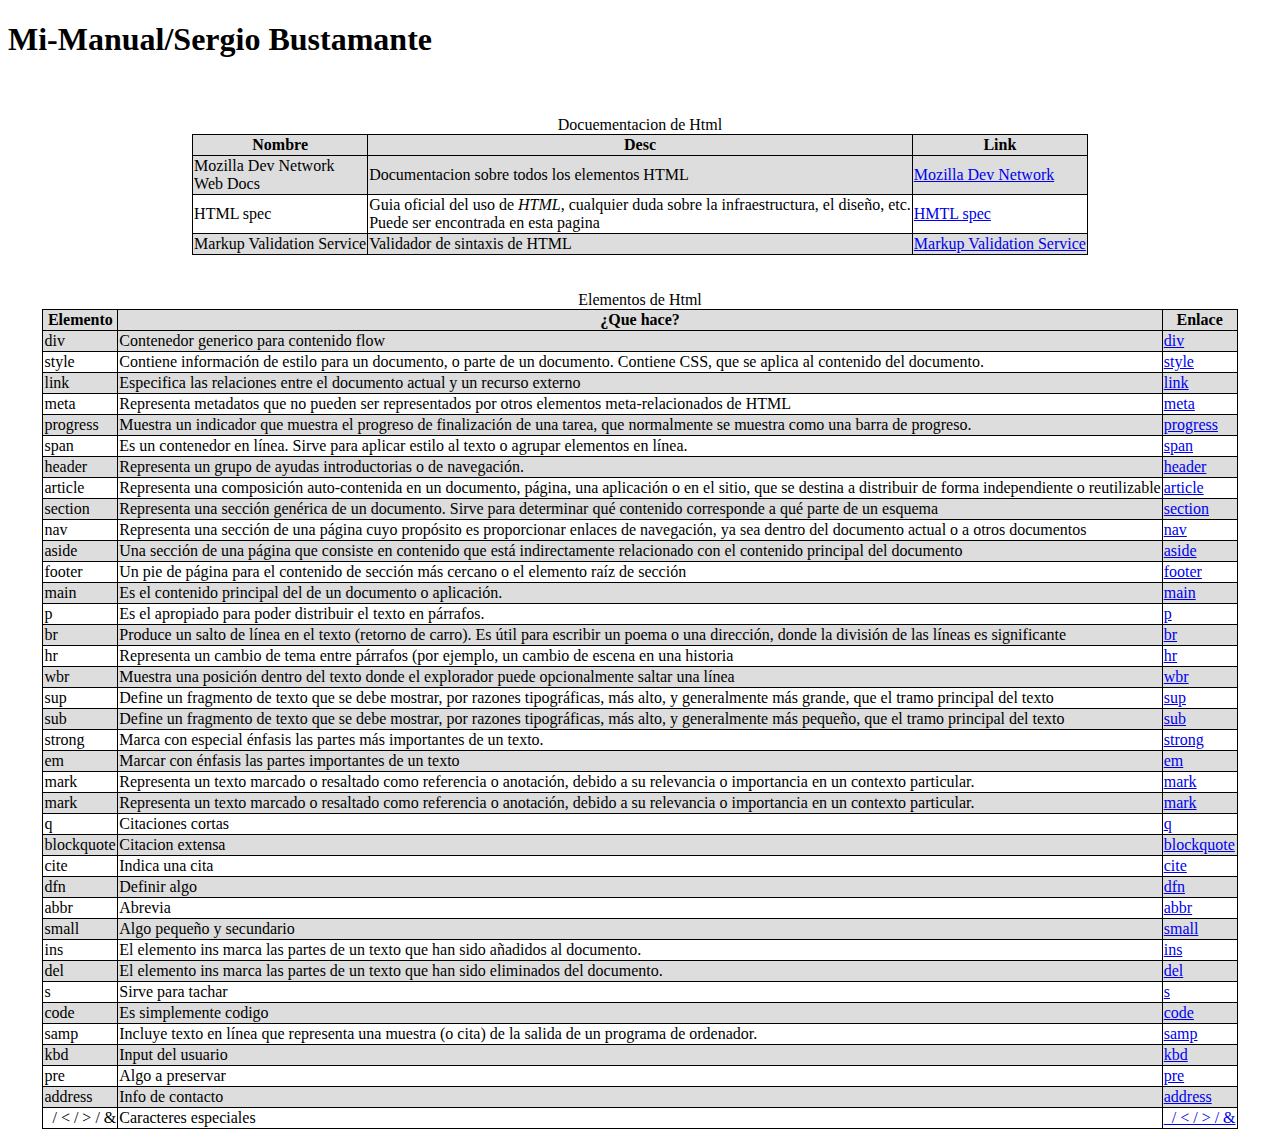
==== index.html @ 65a765ca "Tabla" ====
<!DOCTYPE html>
<html lang="en">
<head>
    <meta charset="UTF-8">
    <meta http-equiv="X-UA-Compatible" content="IE=edge">
    <meta name="viewport" content="width=device-width, initial-scale=1.0">
    <link rel="stylesheet" type="text/css" media="screen" href="style.css">
    <title>Mi manual</title>
</head>
<body>
    <h1>
        Mi-Manual/Sergio Bustamante
    </h1>
    <br></br>
    <table>
      <caption>Docuementacion de Html</caption>
      <thead>
          <tr>
              <th>
                  Nombre
              </th>
              <th>
                  Desc
              </th>
              <th>
                  Link
              </th>
          </tr>
      </thead>
      <tbody>
          <tr>
              <td>
                  Mozilla Dev Network<br>
                  Web Docs
              </td>
              <td>
                  Documentacion sobre todos los elementos HTML
              </td>
              <td>
                  <a href="https://developer.mozilla.org/en-US/docs/Web/HTML" target="_blank" rel="noopener noreferrer">Mozilla Dev Network</a>
              </td>
          </tr>
          <tr>
              <td>
                  HTML spec
              </td>
              <td>
                  Guia oficial del uso  de <em>HTML</em>, cualquier duda sobre la infraestructura, el diseño, etc.<br>Puede ser encontrada en esta pagina
              </td>
              <td>
                  <a href="https://html.spec.whatwg.org" target="_blank" rel="noopener noreferrer">HMTL spec</a>
              </td>
          </tr>
          <tr>
              <td>
                  Markup Validation Service
              </td>
              <td>
                  Validador de sintaxis de HTML
              </td>
              <td>
                  <a href="https://validator.w3.org" target="_blank" rel="noopener noreferrer">Markup Validation Service</a>
              </td>
          </tr>
      </tbody>
  </table>
  <br></br>
    <table> 
        <caption>Elementos de Html</caption>
        <thead>
            <tr>
            <th>Elemento</th>
            <th>¿Que hace?</th>
            <th>Enlace</th>
            </tr>
        </thead>
        <tbody>
            <tr>
                <td>div</td>
                <td>Contenedor generico para contenido flow </td>
                <td><a href = "https://developer.mozilla.org/en-US/docs/Web/HTML/Element/div" rel="noopener noreferrer" target="_blank">div</a></td>
            </tr>
            <tr>
                <td>style</td>
                <td>Contiene información de estilo para un documento, o parte de un documento. Contiene CSS, que se aplica al contenido del documento.</td>
                <td><a href = "https://developer.mozilla.org/en-US/docs/Web/HTML/Element/style"  rel="noopener noreferrer" target = "_blank">style</a></td>
            </tr>
            <tr>
                <td>link</td>
                <td>Especifica las relaciones entre el documento actual y un recurso externo</td>
                <td><a href = "https://developer.mozilla.org/en-US/docs/Web/HTML/Element/link"  rel="noopener noreferrer" target = "_blank">link</a></td>
            </tr>
            <tr>
                <td>meta</td>
                <td>Representa metadatos que no pueden ser representados por otros elementos meta-relacionados de HTML</td>
                <td><a href = "https://developer.mozilla.org/en-US/docs/Web/HTML/Element/meta"  rel="noopener noreferrer" target = "_blank">meta</a></td>
            </tr>
            <tr>
                <td>progress</td>
                <td>Muestra un indicador que muestra el progreso de finalización de una tarea, que normalmente se muestra como una barra de progreso.</td>
                <td><a href = "https://developer.mozilla.org/en-US/docs/Web/HTML/Element/progress"  rel="noopener noreferrer" target = "_blank">progress</a></td>
            </tr>
            <tr>
                <td>span</td>
                <td>Es un contenedor en línea. Sirve para aplicar estilo al texto o agrupar elementos en línea.</td>
                <td><a href = "https://developer.mozilla.org/es/docs/Web/HTML/Element/span"  rel="noopener noreferrer" target = "_blank">span</a></td>
            </tr>
            <tr>
                <td>header</td>
                <td>Representa un grupo de ayudas introductorias o de navegación.</td>
                <td><a href = "https://developer.mozilla.org/es/docs/Web/HTML/Element/header"  rel="noopener noreferrer" target = "_blank">header</a></td>
            </tr>
            <tr>
                <td>article</td>
                <td>Representa una composición auto-contenida en un documento, página, una aplicación o en el sitio, que se destina a distribuir de forma independiente o reutilizable</td>
                <td><a href = "https://developer.mozilla.org/es/docs/Web/HTML/Element/article"  rel="noopener noreferrer" target = "_blank">article</a></td>
            </tr>
            <tr>
                <td>section</td>
                <td>Representa una sección genérica de un documento. Sirve para determinar qué contenido corresponde a qué parte de un esquema</td>
                <td><a href = "https://developer.mozilla.org/es/docs/Web/HTML/Element/section"  rel="noopener noreferrer" target = "_blank">section</a></td>
            </tr>
            <tr>
                <td>nav</td>
                <td>Representa una sección de una página cuyo propósito es proporcionar enlaces de navegación, ya sea dentro del documento actual o a otros documentos</td>
                <td><a href = "https://developer.mozilla.org/es/docs/Web/HTML/Element/nav"  rel="noopener noreferrer" target = "_blank">nav</a></td>
            </tr>
            <tr>  
                <td>aside</td>
                <td>Una sección de una página que consiste en contenido que está indirectamente relacionado con el contenido principal del documento</td>
                <td><a href = "https://developer.mozilla.org/es/docs/Web/HTML/Element/aside"  rel="noopener noreferrer" target = "_blank">aside</a></td>
            </tr>
            <tr>
                <td>footer</td>
                <td>Un pie de página para el contenido de sección más cercano o el elemento raíz de sección</td>
                <td><a href = "https://developer.mozilla.org/es/docs/Web/HTML/Element/footer"  rel="noopener noreferrer" target = "_blank">footer</a></td>
            </tr>
            <tr>
                <td>main</td>
                <td>Es el contenido principal del <body> de un documento o aplicación.</td>
                <td><a href = "https://developer.mozilla.org/es/docs/Web/HTML/Element/main"  rel="noopener noreferrer" target = "_blank">main</a></td>
            </tr>
            <tr>
                <td>p</td>
                <td>Es el apropiado para poder distribuir el texto en párrafos.</td>
                <td><a href = "https://developer.mozilla.org/es/docs/Web/HTML/Element/p"  rel="noopener noreferrer" target = "_blank">p</a></td>
            </tr>
            <tr>
                <td>br</td>
                <td>Produce un salto de línea en el texto (retorno de carro). Es útil para escribir un poema o una dirección, donde la división de las líneas es significante</td>
                <td><a href = "https://developer.mozilla.org/es/docs/Web/HTML/Element/br"  rel="noopener noreferrer" target = "_blank">br</a></td>
            </tr>
            <tr>
                <td>hr</td>
                <td>Representa un cambio de tema entre párrafos (por ejemplo, un cambio de escena en una historia</td>
                <td><a href = "https://developer.mozilla.org/es/docs/Web/HTML/Element/hr"  rel="noopener noreferrer" target = "_blank">hr</a></td> 
            </tr>
            <tr>
                <td>wbr</td>
                <td>Muestra una posición dentro del texto donde el explorador puede opcionalmente saltar una línea</td>
                <td><a href = "https://developer.mozilla.org/es/docs/Web/HTML/Element/wbr"  rel="noopener noreferrer" target = "_blank">wbr</a></td> 
            </tr>
            <tr>
                <td>sup</td>
                <td>Define un fragmento de texto que se debe mostrar, por razones tipográficas, más alto, y generalmente más grande, que el tramo principal del texto</td>
                <td><a href = "https://developer.mozilla.org/es/docs/Web/HTML/Element/sup"  rel="noopener noreferrer" target = "_blank">sup</a></td>
            </tr>
            <tr>
                <td>sub</td>
                <td>Define un fragmento de texto que se debe mostrar, por razones tipográficas, más alto, y generalmente más pequeño, que el tramo principal del texto</td>
                <td><a href = "https://developer.mozilla.org/es/docs/Web/HTML/Element/sub"  rel="noopener noreferrer" target = "_blank">sub</a></td>
            </tr>
            <tr>
                <td>strong</td>
                <td>Marca con especial énfasis las partes más importantes de un texto.</td>
                <td><a href = "https://developer.mozilla.org/es/docs/Web/HTML/Element/strong"  rel="noopener noreferrer" target = "_blank">strong</a></td>
            </tr>
            <tr>
                <td>em</td>
                <td>Marcar con énfasis las partes importantes de un texto</td>
                <td><a href = "https://developer.mozilla.org/es/docs/Web/HTML/Element/em"  rel="noopener noreferrer" target = "_blank">em</a></td>
            </tr>
            <tr>
                <td>mark</td>
                <td>Representa un texto marcado o resaltado como referencia o anotación, debido a su relevancia o importancia en un contexto particular.</td>
                <td><a href = "https://developer.mozilla.org/es/docs/Web/HTML/Element/mark"  rel="noopener noreferrer" target = "_blank">mark</a></td>
            </tr>
            <tr>
                <td>mark</td>
                <td>Representa un texto marcado o resaltado como referencia o anotación, debido a su relevancia o importancia en un contexto particular.</td>
                <td><a href = "https://developer.mozilla.org/es/docs/Web/HTML/Element/mark"  rel="noopener noreferrer" target = "_blank">mark</a></td>
            </tr>
            <tr>
                <td>q</td>
                <td>Citaciones cortas</td>
                <td><a href="https://developer.mozilla.org/en-US/docs/Web/HTML/Element/q" rel="noopener noreferrer" target = "_blank">q</a></td>
              </tr>
          
              <tr>
                <td>blockquote</td>
                <td>Citacion extensa</td>
                <td><a href="https://developer.mozilla.org/en-US/docs/Web/HTML/Element/blockquote"rel="noopener noreferrer" target = "_blank">blockquote</a></td>
              </tr>
          
              <tr>
                <td>cite</td>
                <td>Indica una cita</td>
                <td><a href="https://developer.mozilla.org/en-US/docs/Web/HTML/Element/cite" rel="noopener noreferrer" target = "_blank">cite</a></td>
              </tr>
              <tr>
                <td>dfn</td>
                <td>Definir algo</td>
                <td><a href="https://developer.mozilla.org/en-US/docs/Web/HTML/Element/dfn" rel="noopener noreferrer" target = "_blank">dfn</a></td>
              </tr>
          
              <tr>
                <td>abbr</td>
                <td>Abrevia</td>
                <td><a href="https://developer.mozilla.org/en-US/docs/Web/HTML/Element/abbr" rel="noopener noreferrer" target = "_blank">abbr</a></td>
              </tr>
          
              <tr>
                <td>small</td>
                <td>Algo pequeño y secundario</td>
                <td><a href="https://developer.mozilla.org/en-US/docs/Web/HTML/Element/small" rel="noopener noreferrer" target = "_blank">small</a></td>
              </tr>
              <tr>
                <td>ins</td>
                <td>El elemento ins marca las partes de un texto que han sido añadidos al documento.  </td>
                <td><a href="https://developer.mozilla.org/en-US/docs/Web/HTML/Element/ins" rel="noopener noreferrer" target = "_blank">ins</a></td>
              </tr>
        
              <tr>
                <td>del </td>
                <td>El elemento ins marca las partes de un texto que han sido eliminados del documento.  </td>
                <td><a href="https://developer.mozilla.org/en-US/docs/Web/HTML/Element/del" rel="noopener noreferrer" target = "_blank">del</a></td>
              </tr>
              <tr>
                <td>s</td>
                <td>Sirve para tachar</td>
                <td><a href="https://developer.mozilla.org/en-US/docs/Web/HTML/Element/s" rel="noopener noreferrer" target = "_blank">s</a></td>
              </tr>
        
              <tr>
                <td>code</td>
                <td>Es simplemente codigo</td>
                <td><a href="https://developer.mozilla.org/en-US/docs/Web/HTML/Element/code" rel="noopener noreferrer" target = "_blank">code</a></td>
              </tr>
        
              <tr>
                <td>samp</td>
                <td>Incluye texto en línea que representa una muestra (o cita) de la salida de un programa de ordenador.</td>
                <td><a href="https://developer.mozilla.org/en-US/docs/Web/HTML/Element/samp" rel="noopener noreferrer" target = "_blank">samp</a></td>
              </tr>
        
              <tr>
                <td>kbd</td>
                <td>Input del usuario</td>
                <td><a href="https://developer.mozilla.org/en-US/docs/Web/HTML/Element/kbd" rel="noopener noreferrer" target = "_blank">kbd</a></td>
              </tr>
        
              <tr>
                <td>pre</td>
                <td>Algo a preservar</td>
                <td><a href="https://developer.mozilla.org/en-US/docs/Web/HTML/Element/pre" rel="noopener noreferrer" target = "_blank">pre</a></td>
              </tr>
        
              <tr>
                <td>address</td>
                <td>Info de contacto</td>
                <td><a href="https://developer.mozilla.org/en-US/docs/Web/HTML/Element/address" rel="noopener noreferrer" target = "_blank">address</a></td>
              </tr>
        
              <tr>
                <td>&nbsp; / &lt; / &gt; / &amp;</td>
                <td>Caracteres especiales</td>
                <td><a href="https://www.html.am/reference/html-special-characters.cfm" rel="noopener noreferrer" target = "_blank">&nbsp; / &lt; / &gt; / &amp;</a></td>
              </tr>
        </tbody>
    </table>
</body>
</html>
---- style.css ----
table {
    width: auto;
    border-collapse: collapse;
    margin-left: auto;
    margin-right: auto;
}
tbody{
    text-align: left;
}
th{
    text-align: center;

}
table, th, td{
    border: 1px solid #000
}
tr:nth-child(even){
    background-color: #fff;
}
tr:nth-child(odd){
    background-color: #ddd
}
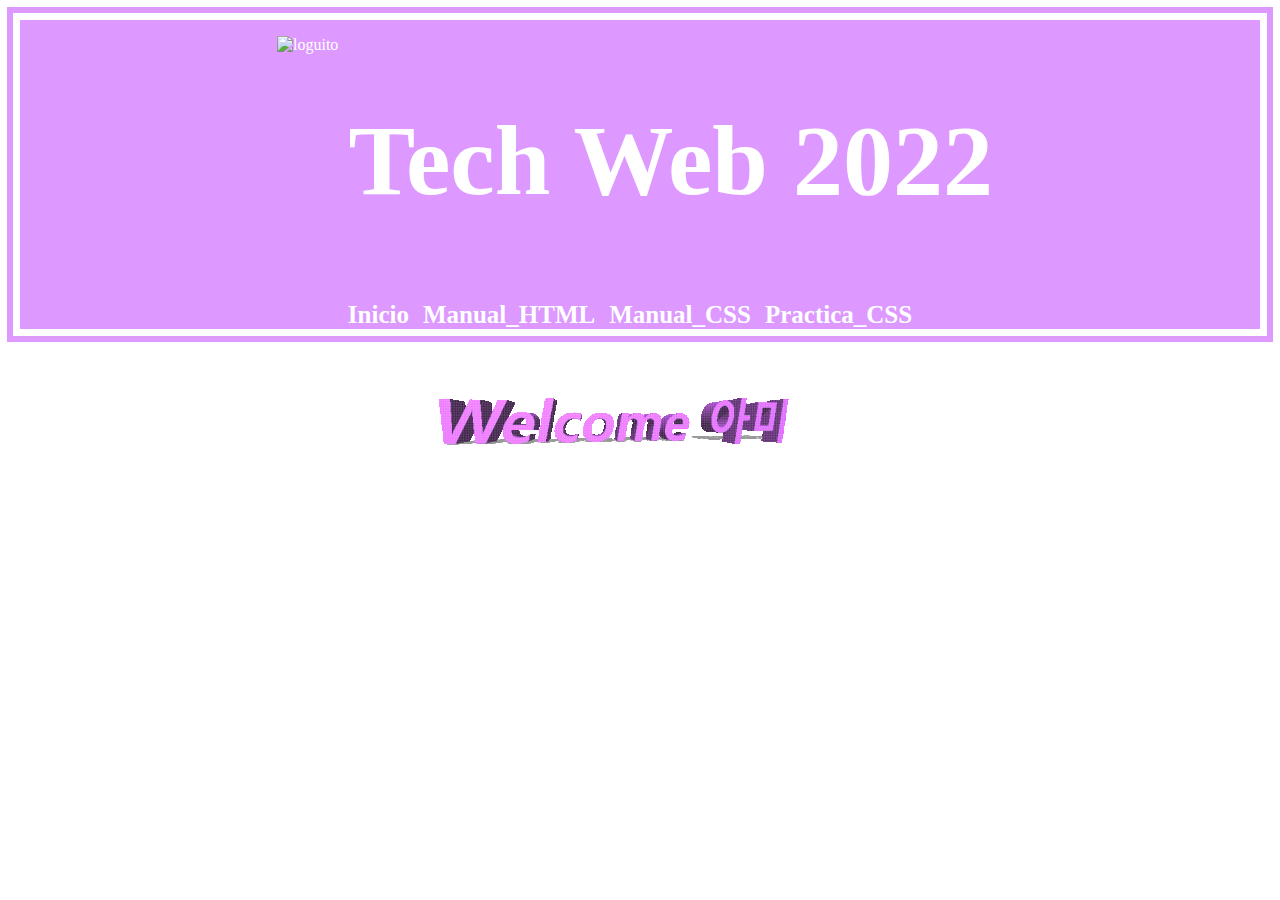
==== commit 66464ec0: "Mas cosas" ====
--- a/index.html
+++ b/index.html
@@ -4,279 +4,22 @@
     <meta charset="UTF-8">
     <meta http-equiv="X-UA-Compatible" content="IE=edge">
     <meta name="viewport" content="width=device-width, initial-scale=1.0">
-    <link rel="stylesheet" type="text/css" media="screen" href="style.css">
-    <title>Mi manual</title>
+    <link rel="stylesheet" href="style.css">
+    <title>Inicio</title>
 </head>
-<body>
-    <h1>
-        Mi-Manual/Sergio Bustamante
-    </h1>
-    <br></br>
-    <table>
-      <caption>Docuementacion de Html</caption>
-      <thead>
-          <tr>
-              <th>
-                  Nombre
-              </th>
-              <th>
-                  Desc
-              </th>
-              <th>
-                  Link
-              </th>
-          </tr>
-      </thead>
-      <tbody>
-          <tr>
-              <td>
-                  Mozilla Dev Network<br>
-                  Web Docs
-              </td>
-              <td>
-                  Documentacion sobre todos los elementos HTML
-              </td>
-              <td>
-                  <a href="https://developer.mozilla.org/en-US/docs/Web/HTML" target="_blank" rel="noopener noreferrer">Mozilla Dev Network</a>
-              </td>
-          </tr>
-          <tr>
-              <td>
-                  HTML spec
-              </td>
-              <td>
-                  Guia oficial del uso  de <em>HTML</em>, cualquier duda sobre la infraestructura, el diseño, etc.<br>Puede ser encontrada en esta pagina
-              </td>
-              <td>
-                  <a href="https://html.spec.whatwg.org" target="_blank" rel="noopener noreferrer">HMTL spec</a>
-              </td>
-          </tr>
-          <tr>
-              <td>
-                  Markup Validation Service
-              </td>
-              <td>
-                  Validador de sintaxis de HTML
-              </td>
-              <td>
-                  <a href="https://validator.w3.org" target="_blank" rel="noopener noreferrer">Markup Validation Service</a>
-              </td>
-          </tr>
-      </tbody>
-  </table>
-  <br></br>
-    <table> 
-        <caption>Elementos de Html</caption>
-        <thead>
-            <tr>
-            <th>Elemento</th>
-            <th>¿Que hace?</th>
-            <th>Enlace</th>
-            </tr>
-        </thead>
-        <tbody>
-            <tr>
-                <td>div</td>
-                <td>Contenedor generico para contenido flow </td>
-                <td><a href = "https://developer.mozilla.org/en-US/docs/Web/HTML/Element/div" rel="noopener noreferrer" target="_blank">div</a></td>
-            </tr>
-            <tr>
-                <td>style</td>
-                <td>Contiene información de estilo para un documento, o parte de un documento. Contiene CSS, que se aplica al contenido del documento.</td>
-                <td><a href = "https://developer.mozilla.org/en-US/docs/Web/HTML/Element/style"  rel="noopener noreferrer" target = "_blank">style</a></td>
-            </tr>
-            <tr>
-                <td>link</td>
-                <td>Especifica las relaciones entre el documento actual y un recurso externo</td>
-                <td><a href = "https://developer.mozilla.org/en-US/docs/Web/HTML/Element/link"  rel="noopener noreferrer" target = "_blank">link</a></td>
-            </tr>
-            <tr>
-                <td>meta</td>
-                <td>Representa metadatos que no pueden ser representados por otros elementos meta-relacionados de HTML</td>
-                <td><a href = "https://developer.mozilla.org/en-US/docs/Web/HTML/Element/meta"  rel="noopener noreferrer" target = "_blank">meta</a></td>
-            </tr>
-            <tr>
-                <td>progress</td>
-                <td>Muestra un indicador que muestra el progreso de finalización de una tarea, que normalmente se muestra como una barra de progreso.</td>
-                <td><a href = "https://developer.mozilla.org/en-US/docs/Web/HTML/Element/progress"  rel="noopener noreferrer" target = "_blank">progress</a></td>
-            </tr>
-            <tr>
-                <td>span</td>
-                <td>Es un contenedor en línea. Sirve para aplicar estilo al texto o agrupar elementos en línea.</td>
-                <td><a href = "https://developer.mozilla.org/es/docs/Web/HTML/Element/span"  rel="noopener noreferrer" target = "_blank">span</a></td>
-            </tr>
-            <tr>
-                <td>header</td>
-                <td>Representa un grupo de ayudas introductorias o de navegación.</td>
-                <td><a href = "https://developer.mozilla.org/es/docs/Web/HTML/Element/header"  rel="noopener noreferrer" target = "_blank">header</a></td>
-            </tr>
-            <tr>
-                <td>article</td>
-                <td>Representa una composición auto-contenida en un documento, página, una aplicación o en el sitio, que se destina a distribuir de forma independiente o reutilizable</td>
-                <td><a href = "https://developer.mozilla.org/es/docs/Web/HTML/Element/article"  rel="noopener noreferrer" target = "_blank">article</a></td>
-            </tr>
-            <tr>
-                <td>section</td>
-                <td>Representa una sección genérica de un documento. Sirve para determinar qué contenido corresponde a qué parte de un esquema</td>
-                <td><a href = "https://developer.mozilla.org/es/docs/Web/HTML/Element/section"  rel="noopener noreferrer" target = "_blank">section</a></td>
-            </tr>
-            <tr>
-                <td>nav</td>
-                <td>Representa una sección de una página cuyo propósito es proporcionar enlaces de navegación, ya sea dentro del documento actual o a otros documentos</td>
-                <td><a href = "https://developer.mozilla.org/es/docs/Web/HTML/Element/nav"  rel="noopener noreferrer" target = "_blank">nav</a></td>
-            </tr>
-            <tr>  
-                <td>aside</td>
-                <td>Una sección de una página que consiste en contenido que está indirectamente relacionado con el contenido principal del documento</td>
-                <td><a href = "https://developer.mozilla.org/es/docs/Web/HTML/Element/aside"  rel="noopener noreferrer" target = "_blank">aside</a></td>
-            </tr>
-            <tr>
-                <td>footer</td>
-                <td>Un pie de página para el contenido de sección más cercano o el elemento raíz de sección</td>
-                <td><a href = "https://developer.mozilla.org/es/docs/Web/HTML/Element/footer"  rel="noopener noreferrer" target = "_blank">footer</a></td>
-            </tr>
-            <tr>
-                <td>main</td>
-                <td>Es el contenido principal del <body> de un documento o aplicación.</td>
-                <td><a href = "https://developer.mozilla.org/es/docs/Web/HTML/Element/main"  rel="noopener noreferrer" target = "_blank">main</a></td>
-            </tr>
-            <tr>
-                <td>p</td>
-                <td>Es el apropiado para poder distribuir el texto en párrafos.</td>
-                <td><a href = "https://developer.mozilla.org/es/docs/Web/HTML/Element/p"  rel="noopener noreferrer" target = "_blank">p</a></td>
-            </tr>
-            <tr>
-                <td>br</td>
-                <td>Produce un salto de línea en el texto (retorno de carro). Es útil para escribir un poema o una dirección, donde la división de las líneas es significante</td>
-                <td><a href = "https://developer.mozilla.org/es/docs/Web/HTML/Element/br"  rel="noopener noreferrer" target = "_blank">br</a></td>
-            </tr>
-            <tr>
-                <td>hr</td>
-                <td>Representa un cambio de tema entre párrafos (por ejemplo, un cambio de escena en una historia</td>
-                <td><a href = "https://developer.mozilla.org/es/docs/Web/HTML/Element/hr"  rel="noopener noreferrer" target = "_blank">hr</a></td> 
-            </tr>
-            <tr>
-                <td>wbr</td>
-                <td>Muestra una posición dentro del texto donde el explorador puede opcionalmente saltar una línea</td>
-                <td><a href = "https://developer.mozilla.org/es/docs/Web/HTML/Element/wbr"  rel="noopener noreferrer" target = "_blank">wbr</a></td> 
-            </tr>
-            <tr>
-                <td>sup</td>
-                <td>Define un fragmento de texto que se debe mostrar, por razones tipográficas, más alto, y generalmente más grande, que el tramo principal del texto</td>
-                <td><a href = "https://developer.mozilla.org/es/docs/Web/HTML/Element/sup"  rel="noopener noreferrer" target = "_blank">sup</a></td>
-            </tr>
-            <tr>
-                <td>sub</td>
-                <td>Define un fragmento de texto que se debe mostrar, por razones tipográficas, más alto, y generalmente más pequeño, que el tramo principal del texto</td>
-                <td><a href = "https://developer.mozilla.org/es/docs/Web/HTML/Element/sub"  rel="noopener noreferrer" target = "_blank">sub</a></td>
-            </tr>
-            <tr>
-                <td>strong</td>
-                <td>Marca con especial énfasis las partes más importantes de un texto.</td>
-                <td><a href = "https://developer.mozilla.org/es/docs/Web/HTML/Element/strong"  rel="noopener noreferrer" target = "_blank">strong</a></td>
-            </tr>
-            <tr>
-                <td>em</td>
-                <td>Marcar con énfasis las partes importantes de un texto</td>
-                <td><a href = "https://developer.mozilla.org/es/docs/Web/HTML/Element/em"  rel="noopener noreferrer" target = "_blank">em</a></td>
-            </tr>
-            <tr>
-                <td>mark</td>
-                <td>Representa un texto marcado o resaltado como referencia o anotación, debido a su relevancia o importancia en un contexto particular.</td>
-                <td><a href = "https://developer.mozilla.org/es/docs/Web/HTML/Element/mark"  rel="noopener noreferrer" target = "_blank">mark</a></td>
-            </tr>
-            <tr>
-                <td>mark</td>
-                <td>Representa un texto marcado o resaltado como referencia o anotación, debido a su relevancia o importancia en un contexto particular.</td>
-                <td><a href = "https://developer.mozilla.org/es/docs/Web/HTML/Element/mark"  rel="noopener noreferrer" target = "_blank">mark</a></td>
-            </tr>
-            <tr>
-                <td>q</td>
-                <td>Citaciones cortas</td>
-                <td><a href="https://developer.mozilla.org/en-US/docs/Web/HTML/Element/q" rel="noopener noreferrer" target = "_blank">q</a></td>
-              </tr>
-          
-              <tr>
-                <td>blockquote</td>
-                <td>Citacion extensa</td>
-                <td><a href="https://developer.mozilla.org/en-US/docs/Web/HTML/Element/blockquote"rel="noopener noreferrer" target = "_blank">blockquote</a></td>
-              </tr>
-          
-              <tr>
-                <td>cite</td>
-                <td>Indica una cita</td>
-                <td><a href="https://developer.mozilla.org/en-US/docs/Web/HTML/Element/cite" rel="noopener noreferrer" target = "_blank">cite</a></td>
-              </tr>
-              <tr>
-                <td>dfn</td>
-                <td>Definir algo</td>
-                <td><a href="https://developer.mozilla.org/en-US/docs/Web/HTML/Element/dfn" rel="noopener noreferrer" target = "_blank">dfn</a></td>
-              </tr>
-          
-              <tr>
-                <td>abbr</td>
-                <td>Abrevia</td>
-                <td><a href="https://developer.mozilla.org/en-US/docs/Web/HTML/Element/abbr" rel="noopener noreferrer" target = "_blank">abbr</a></td>
-              </tr>
-          
-              <tr>
-                <td>small</td>
-                <td>Algo pequeño y secundario</td>
-                <td><a href="https://developer.mozilla.org/en-US/docs/Web/HTML/Element/small" rel="noopener noreferrer" target = "_blank">small</a></td>
-              </tr>
-              <tr>
-                <td>ins</td>
-                <td>El elemento ins marca las partes de un texto que han sido añadidos al documento.  </td>
-                <td><a href="https://developer.mozilla.org/en-US/docs/Web/HTML/Element/ins" rel="noopener noreferrer" target = "_blank">ins</a></td>
-              </tr>
-        
-              <tr>
-                <td>del </td>
-                <td>El elemento ins marca las partes de un texto que han sido eliminados del documento.  </td>
-                <td><a href="https://developer.mozilla.org/en-US/docs/Web/HTML/Element/del" rel="noopener noreferrer" target = "_blank">del</a></td>
-              </tr>
-              <tr>
-                <td>s</td>
-                <td>Sirve para tachar</td>
-                <td><a href="https://developer.mozilla.org/en-US/docs/Web/HTML/Element/s" rel="noopener noreferrer" target = "_blank">s</a></td>
-              </tr>
-        
-              <tr>
-                <td>code</td>
-                <td>Es simplemente codigo</td>
-                <td><a href="https://developer.mozilla.org/en-US/docs/Web/HTML/Element/code" rel="noopener noreferrer" target = "_blank">code</a></td>
-              </tr>
-        
-              <tr>
-                <td>samp</td>
-                <td>Incluye texto en línea que representa una muestra (o cita) de la salida de un programa de ordenador.</td>
-                <td><a href="https://developer.mozilla.org/en-US/docs/Web/HTML/Element/samp" rel="noopener noreferrer" target = "_blank">samp</a></td>
-              </tr>
-        
-              <tr>
-                <td>kbd</td>
-                <td>Input del usuario</td>
-                <td><a href="https://developer.mozilla.org/en-US/docs/Web/HTML/Element/kbd" rel="noopener noreferrer" target = "_blank">kbd</a></td>
-              </tr>
-        
-              <tr>
-                <td>pre</td>
-                <td>Algo a preservar</td>
-                <td><a href="https://developer.mozilla.org/en-US/docs/Web/HTML/Element/pre" rel="noopener noreferrer" target = "_blank">pre</a></td>
-              </tr>
-        
-              <tr>
-                <td>address</td>
-                <td>Info de contacto</td>
-                <td><a href="https://developer.mozilla.org/en-US/docs/Web/HTML/Element/address" rel="noopener noreferrer" target = "_blank">address</a></td>
-              </tr>
-        
-              <tr>
-                <td>&nbsp; / &lt; / &gt; / &amp;</td>
-                <td>Caracteres especiales</td>
-                <td><a href="https://www.html.am/reference/html-special-characters.cfm" rel="noopener noreferrer" target = "_blank">&nbsp; / &lt; / &gt; / &amp;</a></td>
-              </tr>
-        </tbody>
-    </table>
+<body class="inicio">
+    <header>
+        <div class="logo">
+            <img src="assets/iniciosl.gif" alt="loguito" class="loguito">
+            <h2 class="Titulo"> Tech Web 2022</h2>
+        </div>
+        <nav>
+            <a href="#" class="nav-link">Inicio</a>
+            <a href="manualHTML.html" class="nav-link">Manual_HTML</a>    
+            <a href="manualCSS.html" class="nav-link">Manual_CSS</a>
+            <a href="practicaCSS.html" class="nav-link">Practica_CSS</a>
+        </nav>
+    </header>
+     <img src="assets/welcome.gif" alt="loguito" class="centrado" >
 </body>
 </html>--- a/style.css
+++ b/style.css
@@ -1,22 +1,149 @@
+html {
+    box-sizing: border-box;
+}
+*, *::before, *::after {
+    box-sizing: inherit;
+}
+@font-face {
+    font-family: vcr;
+    src: url(assets/vcr.ttf);
+}
+header{
+    display: flex;
+    flex-direction: column;
+    min-height: 200px;
+    background-color: rgb(221, 153, 255);
+    justify-content: space-between;
+    align-items: center;
+    color:white;
+    border: 20px double white; 
+    font-family: vcr;
+    font-weight: normal;
+    text-align: center; 
+    padding-right: 10px;
+}
+.logo{
+    display: flex;
+    align-items: center;
+}
+.loguito{
+    height: 250px;
+    margin-right: 10px;
+}
+.chiquito{
+    width: 50%;
+    align-self:flex-start;
+}
 table {
-    width: auto;
+    width: 1500px;
     border-collapse: collapse;
     margin-left: auto;
     margin-right: auto;
+    flex-direction: column
+}
+table a{
+    color: black;
 }
 tbody{
     text-align: left;
+    font-family: vcr;
+    font-weight: 10;
+    
 }
 th{
     text-align: center;
+    background-color:rgb(255, 230, 255);
 
 }
-table, th, td{
-    border: 1px solid #000
-}
+
 tr:nth-child(even){
-    background-color: #fff;
+    background-color: white;
 }
 tr:nth-child(odd){
-    background-color: #ddd
+    background-color:#F1FAD4;
+    
+}
+body { 
+    background-image: url(assets/giphy.webp); 
+    background-position: center 25%; 
+    background-size: cover; 
+    margin: 0%;
+} 
+
+.inicio{
+    background-image: url(assets/vaporwave.gif);
+    cursor: url(assets/among-us-pixel-cursjjor-pack-removebg-preview.png), auto;
+    background-position: center 500%; 
+    background-size:100%
+}
+.banner{
+    margin: 0 auto;
+    color:white;
+    font-size: 50pt;
+    border: 6px double white; 
+    font-family: vcr;
+    font-weight: normal;
+    text-align: center;   
+}
+a{
+    text-decoration: none;
+
+}
+a:visited {
+    color: none;
+  }
+nav a{
+    font-weight: 700;
+    padding-right: 10px;
+    color: white;
+    font-size: 25px;
+}
+a:hover{
+    color:rgb(51, 102, 255);
+    cursor: url(assets/among-us-pixel-cursor-pack-removebg-preview.png), auto;
+}
+.Titulo{
+    font-size: 100px;
+}
+@media (max-width:100px){
+    header{
+        flex-direction: column;
+    }
+    nav{
+        padding: 10px 0px;
+    }
+}
+.CSS{
+    background-image: url(assets/fondo.gif);
+    background-position: center 120%; 
+    background-size: cover; 
+}
+article {
+	width: 90%;
+	max-width: 800px;
+	margin-left: auto;
+	margin-right: auto;
+	margin-top: 10vh;
+	margin-bottom: 10vh;
+	padding: 2em;
+	background-color: #c0c0c0;
+	border-left: 2px solid #eee;
+	border-top: 2px solid #eee;
+	border-right: 2px solid #444;
+	border-bottom: 2px solid #444;
+	font-size: 1rem;
+    font-family: vcr;
+    font-weight: normal;   
+}
+
+p:nth-child(odd):hover{
+    color: white;
+    background-color: blue;
+}
+p::first-letter{
+    color: #e580ff;
+}
+.centrado{
+     margin:10px auto;
+    display:block;
 }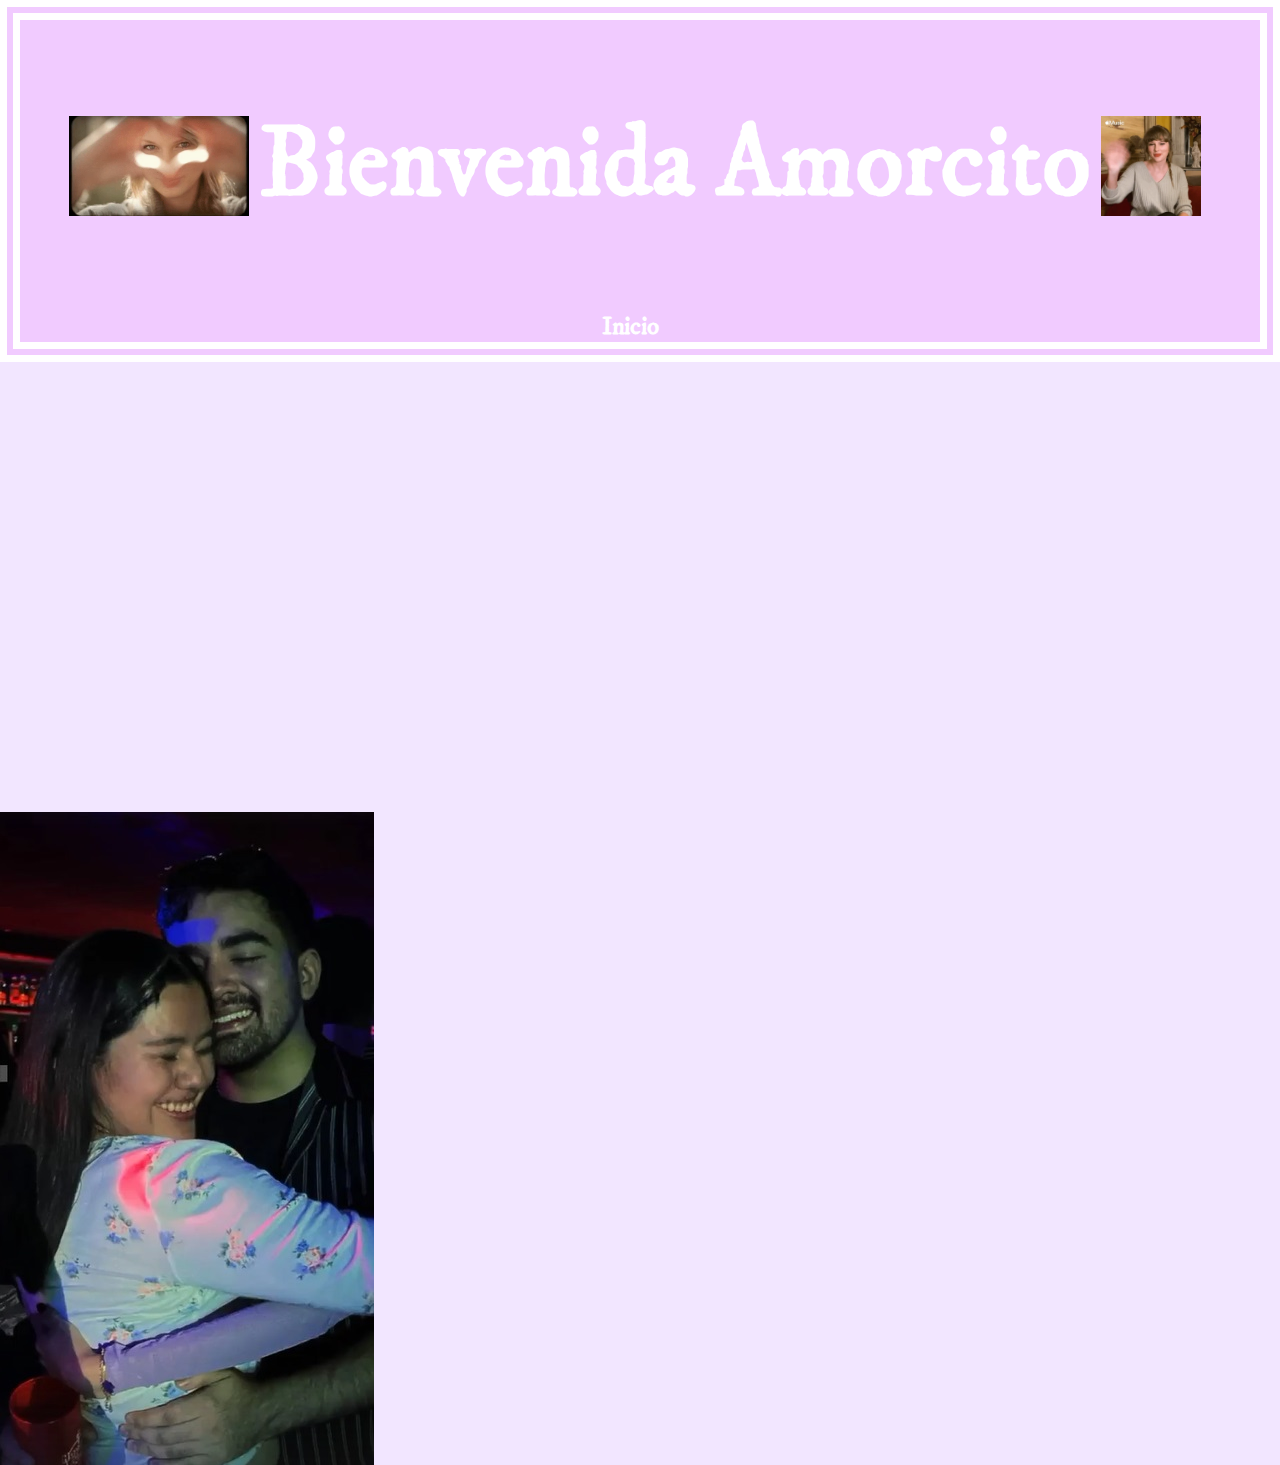
==== commit d5172310: "Añadido cosas para Regina" ====
--- a/index.html
+++ b/index.html
@@ -1,25 +1,62 @@
 <!DOCTYPE html>
-<html lang="en">
+<html lang="es">
+
 <head>
-    <meta charset="UTF-8">
-    <meta http-equiv="X-UA-Compatible" content="IE=edge">
-    <meta name="viewport" content="width=device-width, initial-scale=1.0">
-    <link rel="stylesheet" href="style.css">
-    <title>Inicio</title>
+  <meta charset="UTF-8" />
+  <meta name="viewport" content="width=device-width, initial-scale=1.0" />
+  <link href="https://fonts.google.com/specimen/IM+Fell+DW+Pica:wght@400;700&display=swap" rel="stylesheet">
+  <title>Feliz mesiversario</title>
+  <link rel="stylesheet" href="styles.css">
+  <header>
+    <div class="logo">
+        <img src="assets/giphy.webp" alt="loguito" class="loguito">
+        <h2 class="Titulo"> Bienvenida Amorcito</h2>
+        <img src="assets/giphy2.webp" alt="loguito" class="loguito">
+    </div>
+    <nav>
+        <a href="#" class="nav-link">Inicio</a>
+    </nav>
+</header>
 </head>
-<body class="inicio">
-    <header>
-        <div class="logo">
-            <img src="assets/iniciosl.gif" alt="loguito" class="loguito">
-            <h2 class="Titulo"> Tech Web 2022</h2>
-        </div>
-        <nav>
-            <a href="#" class="nav-link">Inicio</a>
-            <a href="manualHTML.html" class="nav-link">Manual_HTML</a>    
-            <a href="manualCSS.html" class="nav-link">Manual_CSS</a>
-            <a href="practicaCSS.html" class="nav-link">Practica_CSS</a>
-        </nav>
-    </header>
-     <img src="assets/welcome.gif" alt="loguito" class="centrado" >
+
+<body class="body">
+
+  <div id="imageContainer">
+    <!-- Imágenes con diferentes animaciones -->
+    <img src="assets/1.jpg" alt="Imagen 1" class="animated-image fadeIn">
+    <img src="assets/2.jpg" alt="Imagen 2" class="animated-image slideInLeft">
+    <img src="assets/image3.jpg" alt="Imagen 3" class="animated-image bounceIn">
+    <!-- Agrega más imágenes con diferentes clases de animación si lo deseas -->
+  </div>
+
+  <audio autoplay loop>
+    <source src="assets/videoplayback.m4a" type="audio/mp3">
+    Tu navegador no soporta la reproducción de audio.
+  </audio>
+
+  <script>
+    document.addEventListener('DOMContentLoaded', function () {
+      const images = document.querySelectorAll('.animated-image');
+      let delay = 0;
+
+      images.forEach(function (image) {
+        setTimeout(function () {
+          image.style.display = 'block'; // Mostrar la imagen
+        }, delay);
+        delay += 1500; // Incrementar el retardo para la siguiente imagen
+      });
+
+      // Preguntar al final de las imágenes
+      setTimeout(function () {
+        const confirm = window.confirm('Regina Victoria Parra, ¿quieres ser mi novia?');
+        if (confirm) {
+          alert('💞 ¡Felicidades! 💞');
+        } else {
+          alert('😔 ¡Qué pena! 😔');
+        }
+      }, delay);
+    });
+  </script>
 </body>
-</html>+
+</html>
--- a/styles.css
+++ b/styles.css
@@ -0,0 +1,202 @@
+/* Estilos para el fondo y las imágenes */
+body {
+    margin: 0;
+    padding: 0;
+    font-family: Arial, sans-serif;
+    background-color: #f2e6ff; /* Color de fondo en tono púrpura pastel */
+    color: #333; /* Color de texto */
+  }
+  
+  #imageContainer {
+    text-align: center;
+    margin-top: 50vh; /* Mover el contenedor hacia abajo */
+  }
+  
+  .animated-image {
+    display: none; /* Ocultar todas las imágenes por defecto */
+    max-width: 100%;
+    animation-duration: 1.5s;
+  }
+  
+  /* Ejemplos de animaciones, puedes cambiar o agregar más */
+  @keyframes fadeIn {
+    from {
+      opacity: 0;
+    }
+    to {
+      opacity: 1;
+    }
+  }
+  
+  @keyframes slideInLeft {
+    from {
+      transform: translateX(-100%);
+    }
+    to {
+      transform: translateX(0);
+    }
+  }
+  
+  @keyframes bounceIn {
+    from {
+      transform: scale(0);
+    }
+    to {
+      transform: scale(1);
+    }
+  }
+  html {
+    box-sizing: border-box;
+}
+*, *::before, *::after {
+    box-sizing: inherit;
+}
+@font-face {
+    font-family: vcr;
+    src: url(assets/folklore.ttf);
+}
+header{
+    display: flex;
+    flex-direction: column;
+    min-height: 200px;
+    background-color: rgb(241,203,255);
+    justify-content: space-between;
+    align-items: center;
+    color:white;
+    border: 20px double white; 
+    font-family: vcr;
+    font-weight: normal;
+    text-align: center; 
+    padding-right: 10px;
+}
+.logo{
+    display: flex;
+    align-items: center;
+}
+.loguito{
+    height: 100px;
+    margin-right: 10px;
+    margin-left: 10px;
+}
+.chiquito{
+    width: 50%;
+    align-self:flex-start;
+}
+table {
+    width: 1500px;
+    border-collapse: collapse;
+    margin-left: auto;
+    margin-right: auto;
+    flex-direction: column
+}
+table a{
+    color: black;
+}
+tbody{
+    text-align: left;
+    font-family: vcr;
+    font-weight: 10;
+    
+}
+th{
+    text-align: center;
+    background-color:rgb(255, 230, 255);
+
+}
+
+tr:nth-child(even){
+    background-color: white;
+}
+tr:nth-child(odd){
+    background-color:#F1FAD4;
+    
+}
+body { 
+
+    background-position: center 25%; 
+    background-size: cover; 
+    margin: 0%;
+} 
+
+.inicio{
+    background-image: url(assets/vaporwave.gif);
+    background-position: center 500%; 
+    background-size:100%
+}
+.banner{
+    margin: 0 auto;
+    color:white;
+    font-size: 50pt;
+    border: 6px double white; 
+    font-family: vcr;
+    font-weight: normal;
+    text-align: center;   
+}
+a{
+    text-decoration: none;
+
+}
+a:visited {
+    color: none;
+  }
+nav a{
+    font-weight: 700;
+    padding-right: 10px;
+    color: white;
+    font-size: 25px;
+}
+
+.Titulo{
+    font-size: 100px;
+}
+@media (max-width:100px){
+    header{
+        flex-direction: column;
+    }
+    nav{
+        padding: 10px 0px;
+    }
+}
+.CSS{
+    background-image: url(assets/fondo.gif);
+    background-position: center 120%; 
+    background-size: cover; 
+}
+article {
+	width: 90%;
+	max-width: 800px;
+	margin-left: auto;
+	margin-right: auto;
+	margin-top: 10vh;
+	margin-bottom: 10vh;
+	padding: 2em;
+	background-color: #c0c0c0;
+	border-left: 2px solid #eee;
+	border-top: 2px solid #eee;
+	border-right: 2px solid #444;
+	border-bottom: 2px solid #444;
+	font-size: 1rem;
+    font-family: vcr;
+    font-weight: normal;   
+}
+
+p:nth-child(odd):hover{
+    color: white;
+    background-color: blue;
+    text-decoration: underline;
+}
+p:nth-child(even):hover{
+    color: white;
+    background-color: purple;
+    text-decoration: wavy;
+}
+p::first-letter{
+    color: #e580ff;
+}
+.centrado{
+     margin:10px auto;
+    display:block;
+}
+.flex{
+    width: 700px;
+}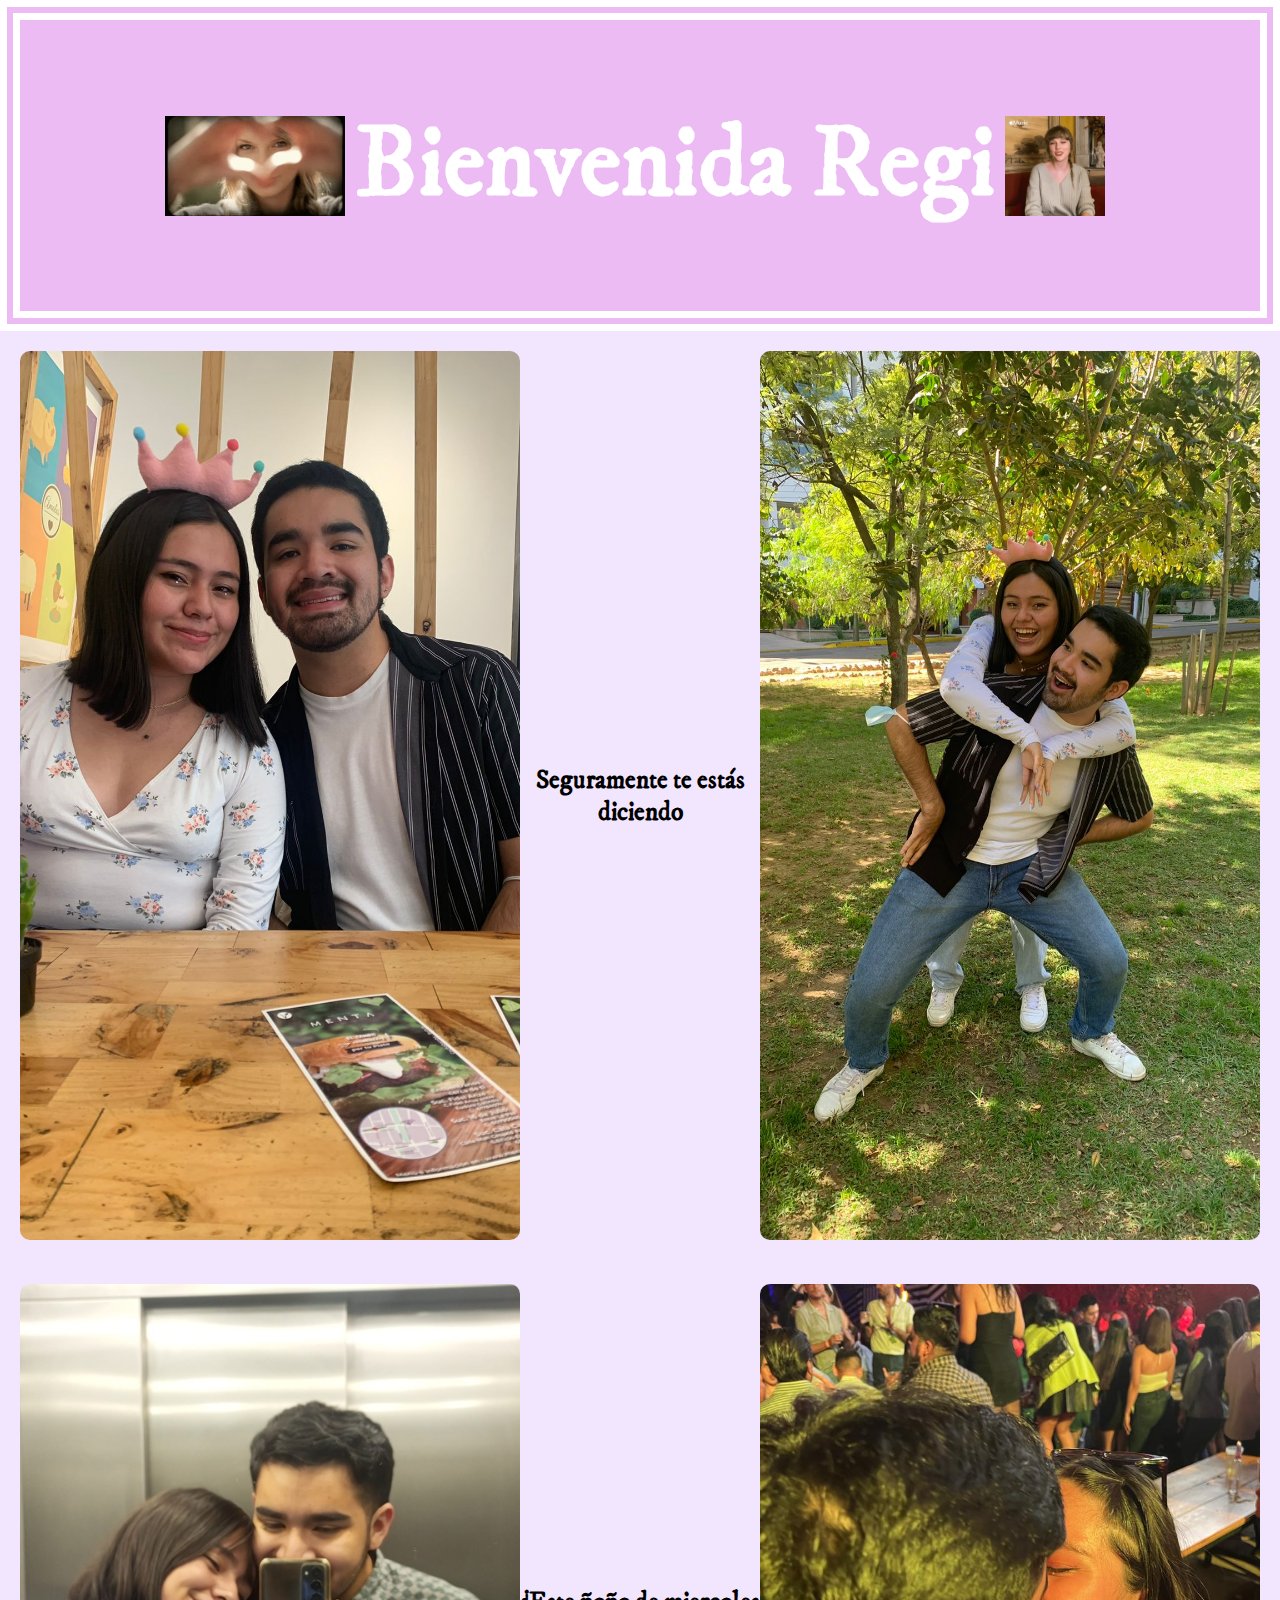
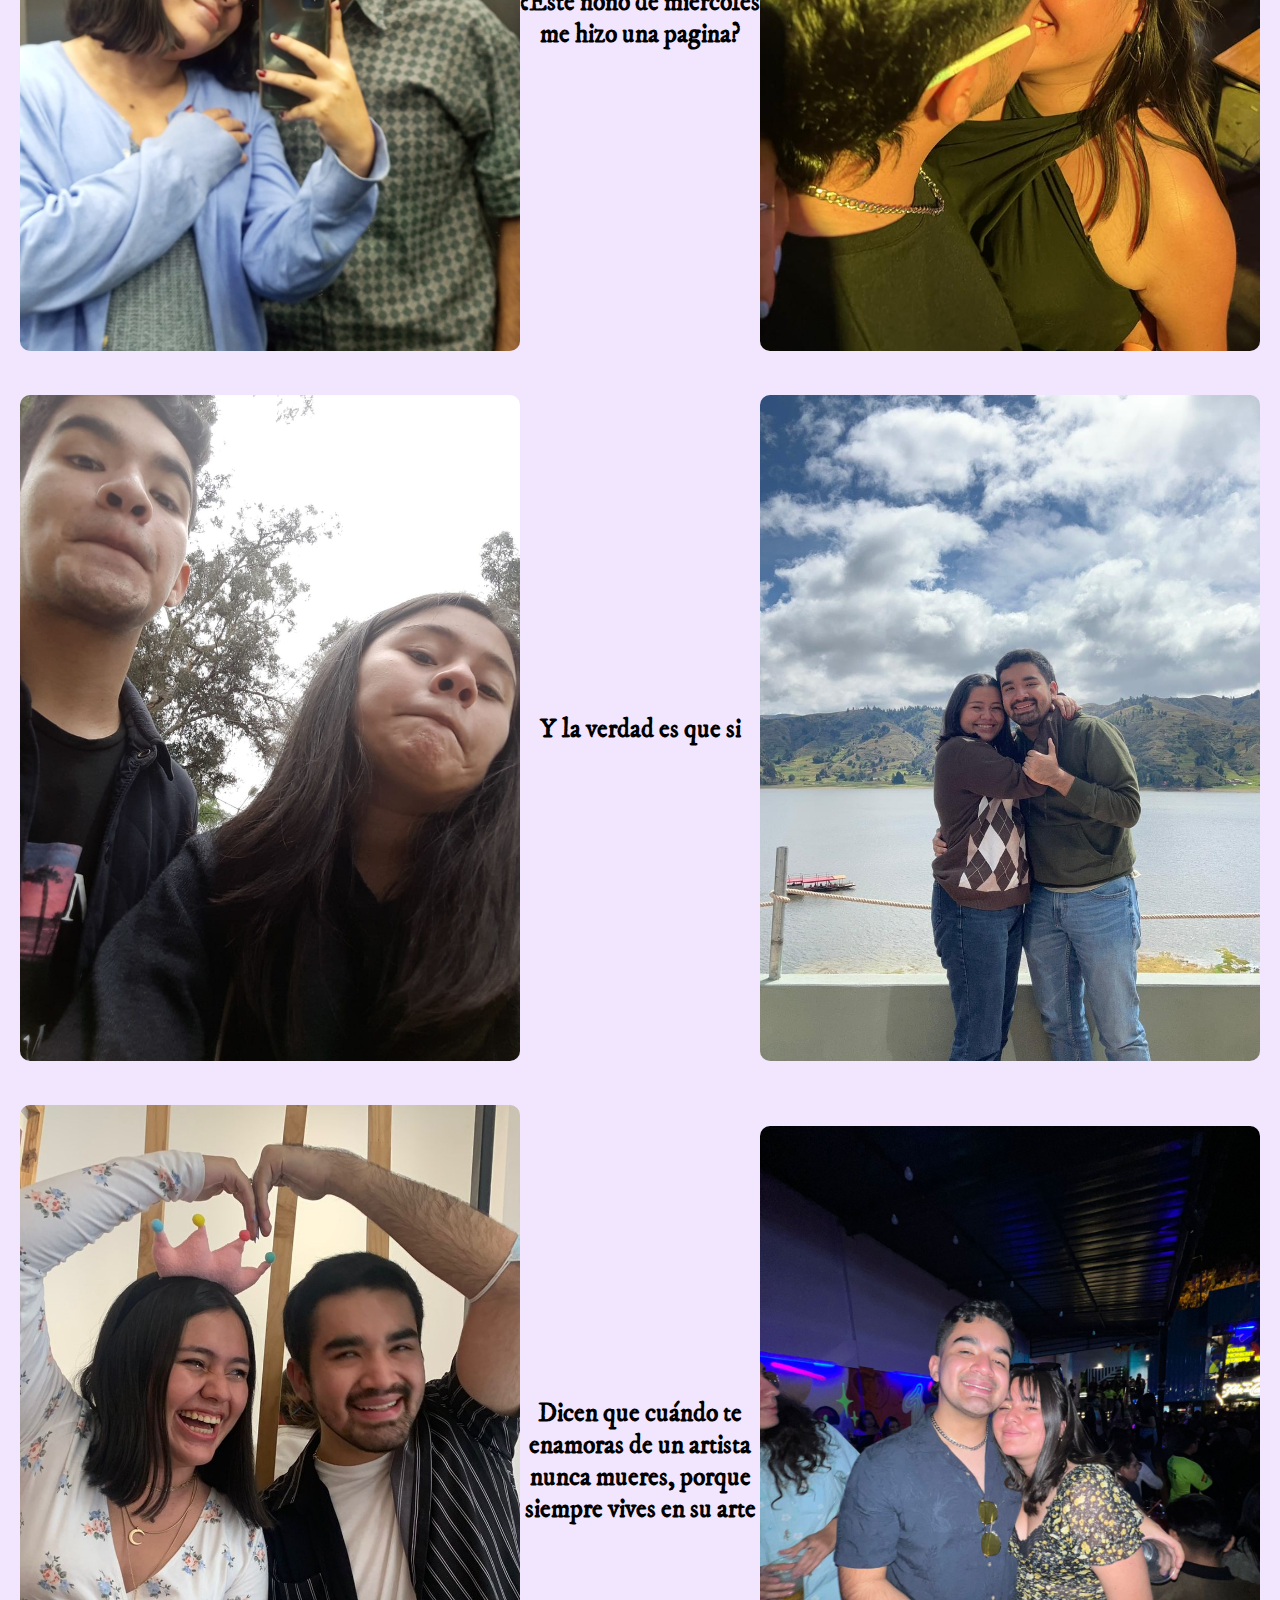
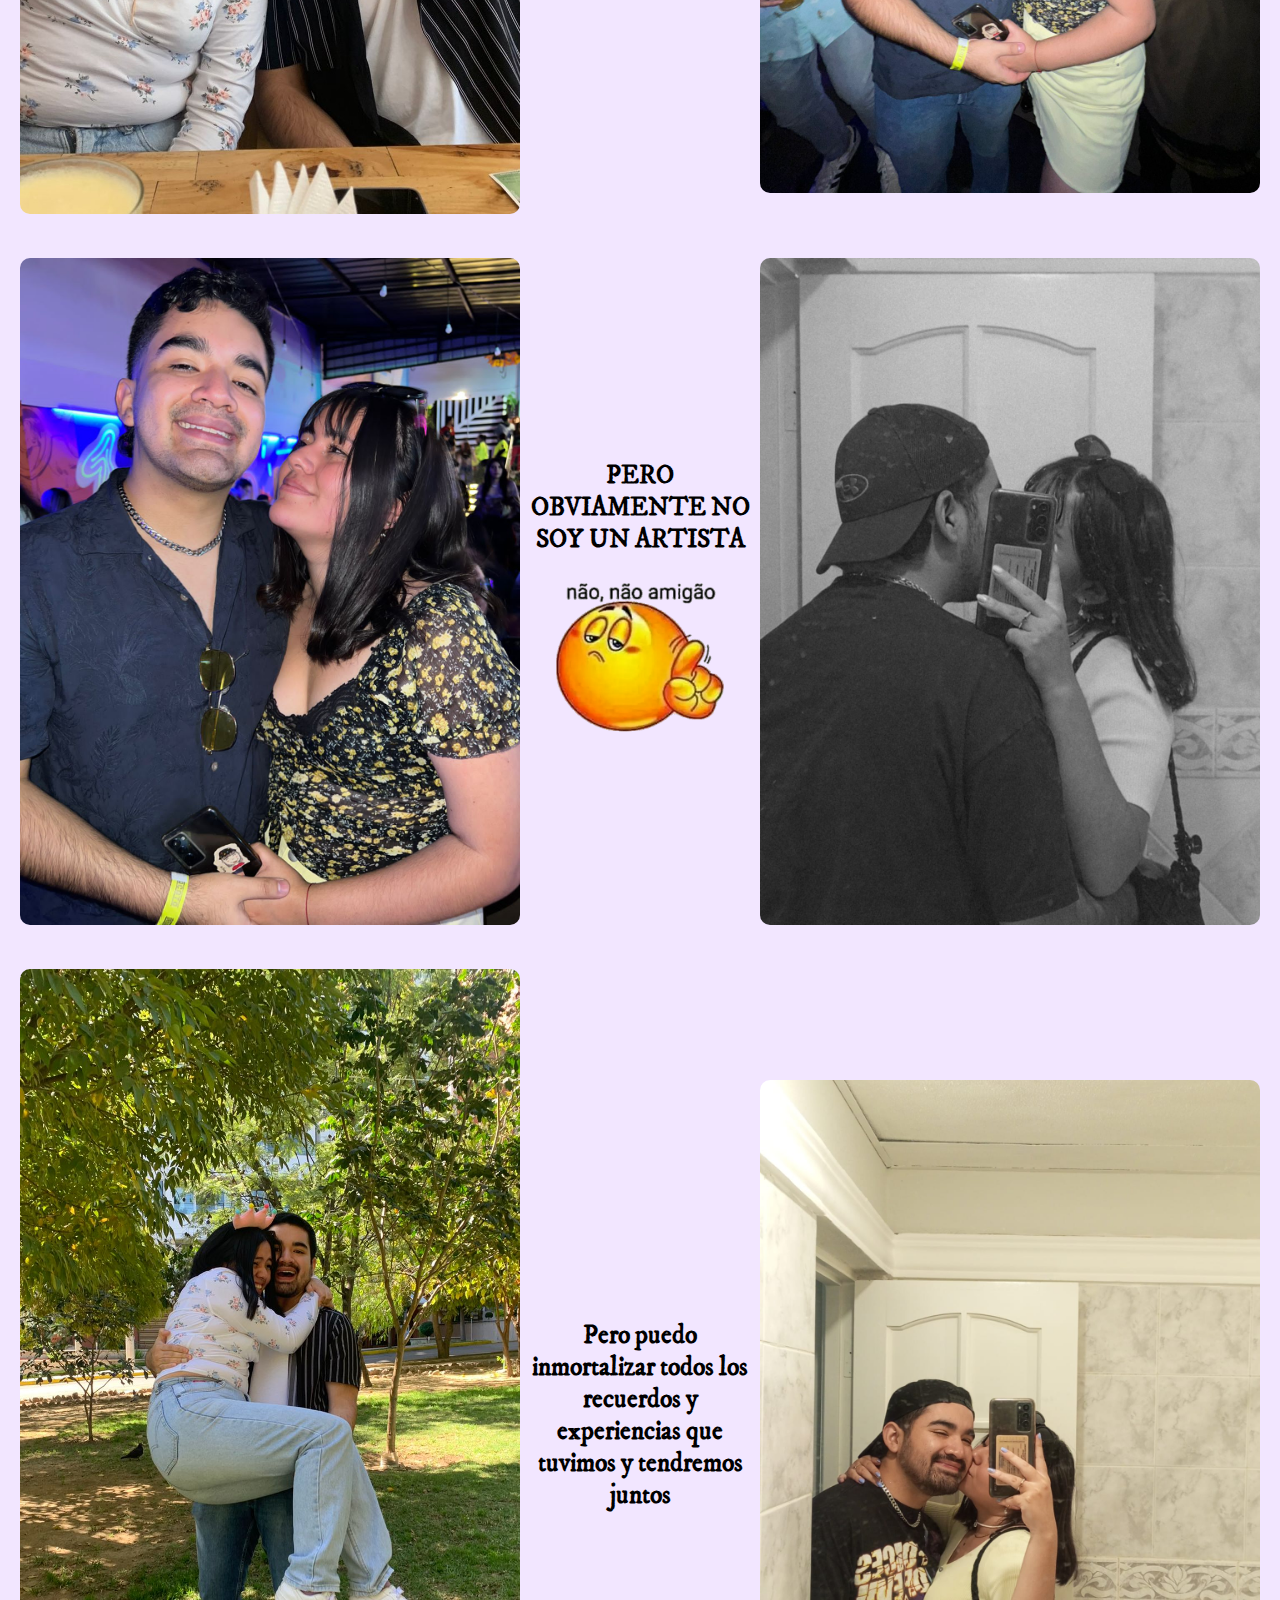
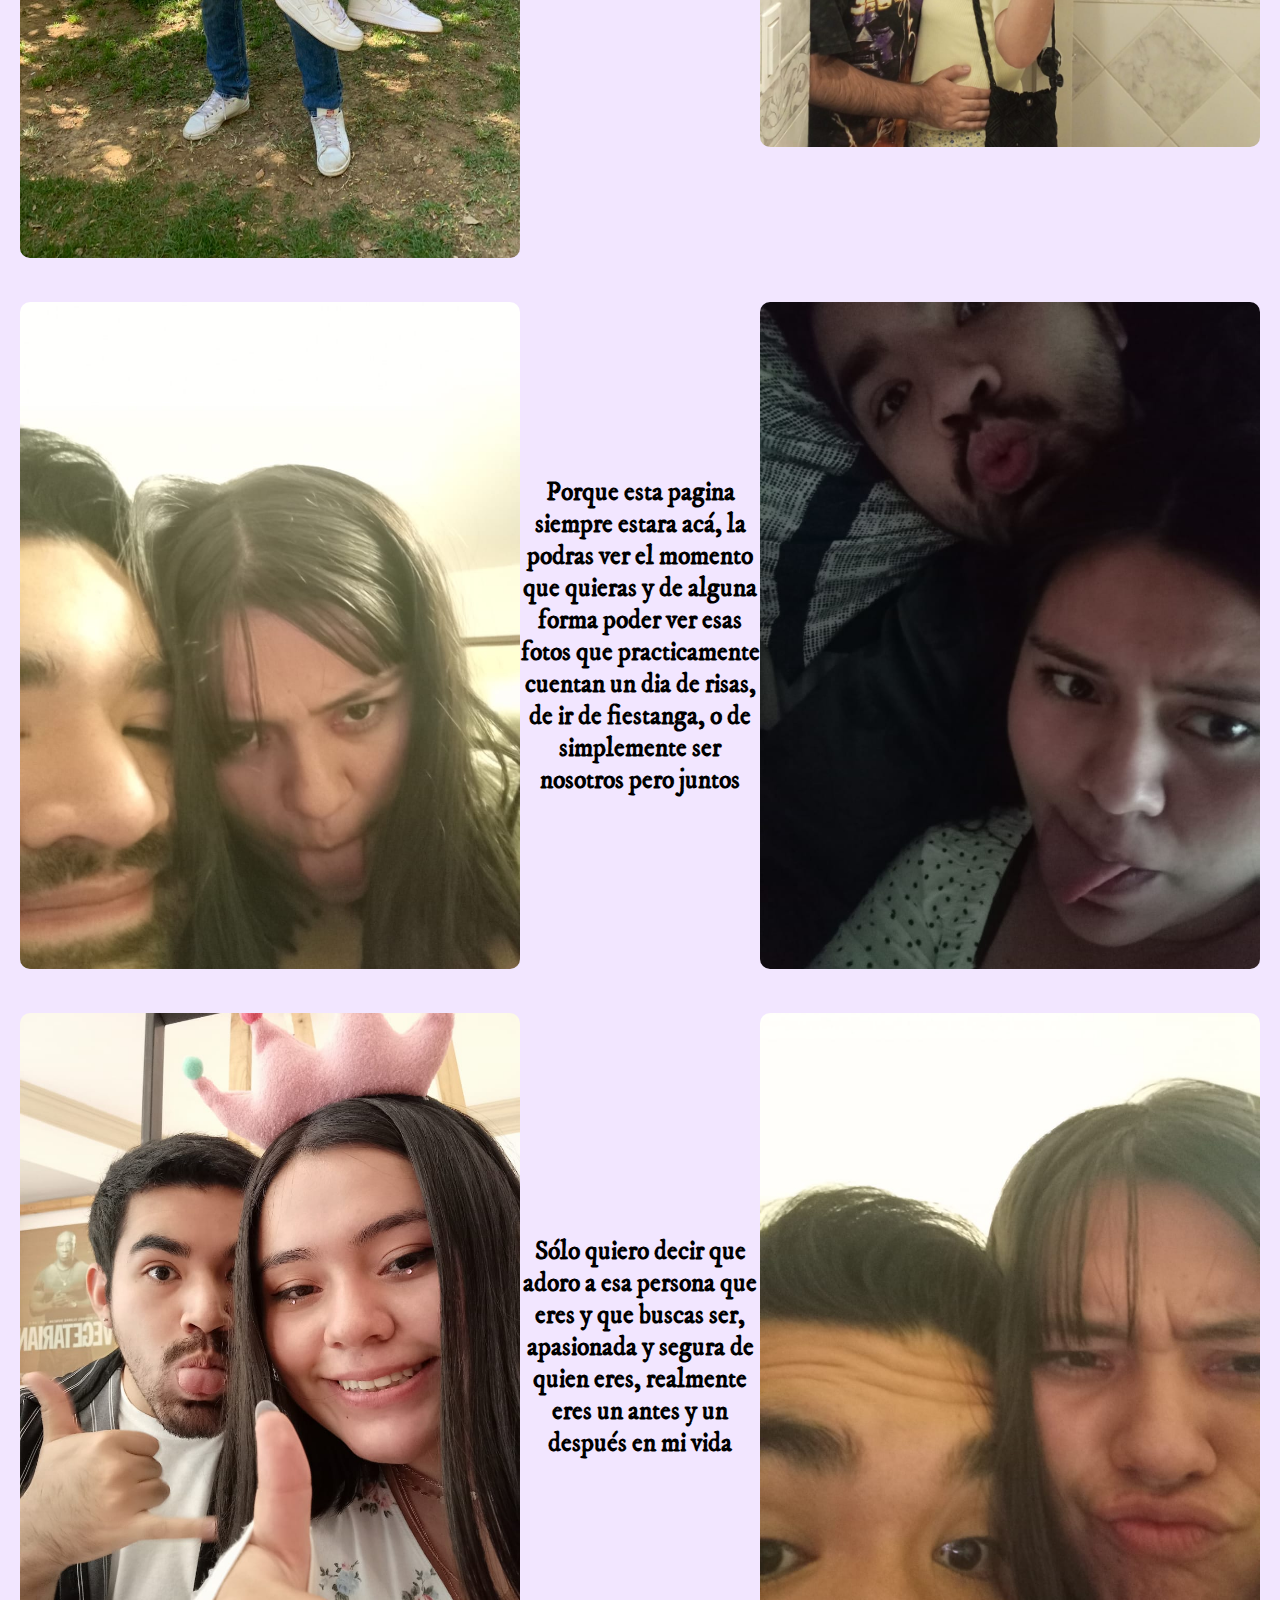
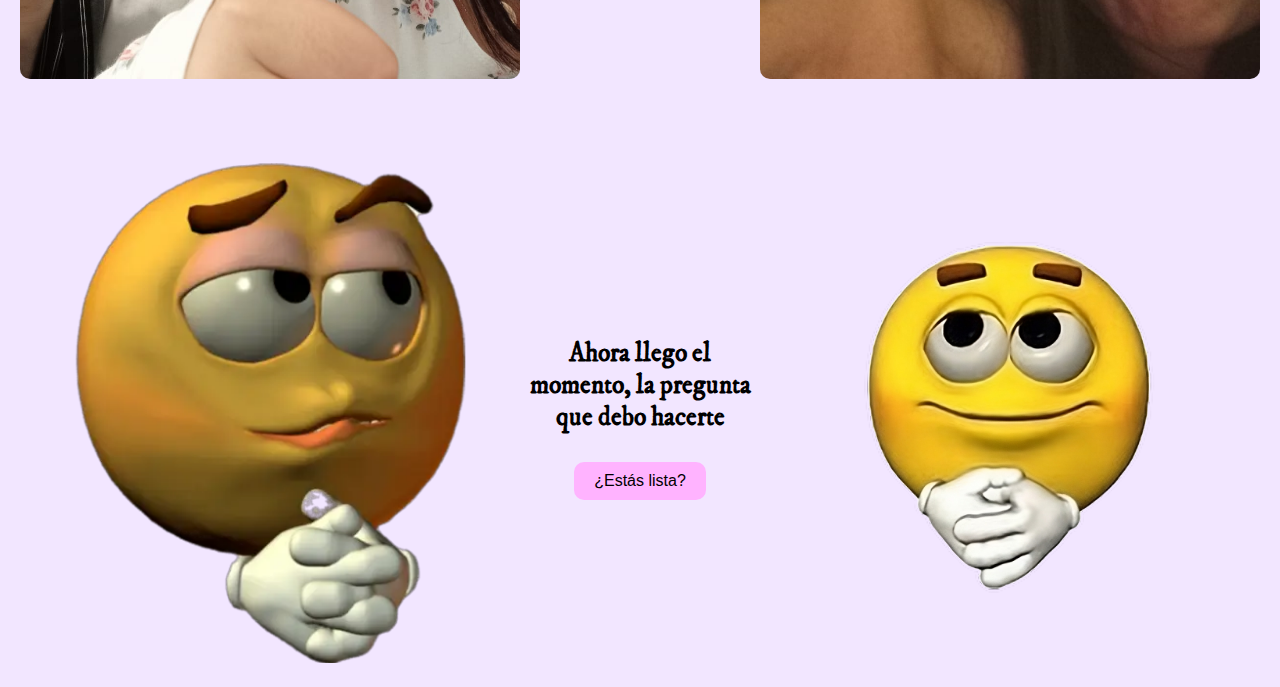
==== commit 98e12a78: "Añadido detalles finales" ====
--- a/index.html
+++ b/index.html
@@ -2,61 +2,147 @@
 <html lang="es">
 
 <head>
+  
   <meta charset="UTF-8" />
   <meta name="viewport" content="width=device-width, initial-scale=1.0" />
   <link href="https://fonts.google.com/specimen/IM+Fell+DW+Pica:wght@400;700&display=swap" rel="stylesheet">
-  <title>Feliz mesiversario</title>
+  <title>Tu lugar seguro</title>
   <link rel="stylesheet" href="styles.css">
-  <header>
-    <div class="logo">
-        <img src="assets/giphy.webp" alt="loguito" class="loguito">
-        <h2 class="Titulo"> Bienvenida Amorcito</h2>
-        <img src="assets/giphy2.webp" alt="loguito" class="loguito">
-    </div>
-    <nav>
-        <a href="#" class="nav-link">Inicio</a>
-    </nav>
-</header>
+  
 </head>
 
 <body class="body">
+    <header>
+        <div class="logo">
+            <img src="assets/giphy.webp" alt="loguito" class="loguito">
+            <h2 class="Titulo"> Bienvenida Regi</h2>
+            <img src="assets/giphy2.webp" alt="loguito" class="loguito">
+        </div>
+    </header>
+    <div class="content hidden">
+        <div class="side-image">
+          <img src="assets/13.jpg" alt="Imagen 1" class="scale-up-left">
+        </div>
+        <div class="center-text">
+          <h1>Seguramente te estás diciendo</h1>
+        </div>
+        <div class="side-image">
+          <img src="assets/12.jpg" alt="Imagen 2" class="scale-up-right">
+        </div>
+    </div>
 
-  <div id="imageContainer">
-    <!-- Imágenes con diferentes animaciones -->
-    <img src="assets/1.jpg" alt="Imagen 1" class="animated-image fadeIn">
-    <img src="assets/2.jpg" alt="Imagen 2" class="animated-image slideInLeft">
-    <img src="assets/image3.jpg" alt="Imagen 3" class="animated-image bounceIn">
-    <!-- Agrega más imágenes con diferentes clases de animación si lo deseas -->
-  </div>
+      <div class="content">
+        <div class="side-image">
+          <img src="assets/8.jpg" alt="Imagen 1" class="scale-up-left">
+        </div>
+        <div class="center-text">
+          <h1>¿Este ñoño de miercoles me hizo una pagina?</h1>
+        </div>
+        <div class="side-image">
+          <img src="assets/5.jpg" alt="Imagen 2" class="scale-up-right">
+        </div>
+      </div>
+      <div class="content">
+        <div class="side-image">
+          <img src="assets/3.jpg" alt="Imagen 1" class="scale-up-left">
+        </div>
+        <div class="center-text">
+          <h1>Y la verdad es que si</h1>
+        </div>
+        <div class="side-image">
+          <img src="assets/7.jpg" alt="Imagen 2" class="scale-up-right">
+        </div>
+      </div>
+      <div class="content">
+        <div class="side-image">
+          <img src="assets/14.jpg" alt="Imagen 1" class="scale-up-left" >
+        </div>
+        <div class="center-text">
+          <h1>Dicen que cuándo te enamoras de un artista nunca mueres, porque siempre vives en su arte</h1>
+        </div>
 
-  <audio autoplay loop>
-    <source src="assets/videoplayback.m4a" type="audio/mp3">
-    Tu navegador no soporta la reproducción de audio.
-  </audio>
+        <div class="side-image">
+          <img src="assets/6.jpg" alt="Imagen 2" class="scale-up-right">
+        </div>
+      </div>
+      <div class="content">
+        <div class="side-image">
+          <img src="assets/4.jpg" alt="Imagen 1" class="scale-up-left">
+        </div>
+        <div class="center-text">
+          <h1>PERO OBVIAMENTE NO SOY UN ARTISTA</h1>
+          <img src="assets/NAO.png" alt="Imagen 3" width="70%">
+        </div>
+        <div class="side-image">
+          <img src="assets/10.jpg" alt="Imagen 2" class="scale-up-right">
+        </div>
+      </div>
+      <div class="content">
+        <div class="side-image">
+          <img src="assets/11.jpg" alt="Imagen 1" class="scale-up-left">
+        </div>
+        <div class="center-text">
+          <h1>Pero puedo inmortalizar todos los recuerdos y experiencias que tuvimos y tendremos juntos</h1>
+        </div>
 
-  <script>
-    document.addEventListener('DOMContentLoaded', function () {
-      const images = document.querySelectorAll('.animated-image');
-      let delay = 0;
-
-      images.forEach(function (image) {
-        setTimeout(function () {
-          image.style.display = 'block'; // Mostrar la imagen
-        }, delay);
-        delay += 1500; // Incrementar el retardo para la siguiente imagen
-      });
-
-      // Preguntar al final de las imágenes
-      setTimeout(function () {
-        const confirm = window.confirm('Regina Victoria Parra, ¿quieres ser mi novia?');
-        if (confirm) {
-          alert('💞 ¡Felicidades! 💞');
-        } else {
-          alert('😔 ¡Qué pena! 😔');
-        }
-      }, delay);
-    });
-  </script>
-</body>
-
-</html>
+        <div class="side-image">
+          <img src="assets/9.jpg" alt="Imagen 2" class="scale-up-right">
+        </div>
+      </div>
+      <div class="content">
+        <div class="side-image">
+          <img src="assets/15.jpg" alt="Imagen 1" class="scale-up-left">
+        </div>
+        <div class="center-text">
+          <h1>Porque esta pagina siempre estara acá, la podras ver el momento que quieras y de alguna forma poder ver esas fotos que practicamente cuentan un dia de risas, de ir de fiestanga, o de simplemente ser nosotros pero juntos</h1>
+        </div>
+        <div class="side-image">
+          <img src="assets/16.jpg" alt="Imagen 2" class="scale-up-right">
+        </div>
+      </div>
+      <div class="content">
+        <div class="side-image">
+          <img src="assets/17.jpg" alt="Imagen 1" class="scale-up-left">
+        </div>
+        <div class="center-text">
+          <h1>Sólo quiero decir que adoro a esa persona que eres y que buscas ser, apasionada y segura de quien eres, realmente eres un antes y un después en mi vida</h1>
+        </div>
+        <div class="side-image">
+          <img src="assets/18.jpg" alt="Imagen 2" class="scale-up-right">
+        </div>
+      </div>
+      <div class="content">
+        <div class="side-image">
+        </div>
+        <div class="center-text">
+        </div>
+        <div class="side-image">
+        </div>
+      </div>
+      <div class="content">
+        <div class="side-image">
+          <img src="assets/qPena.webp" alt="Imagen 1" class="scale-up-left">
+        </div>
+        <div class="center-text">
+          <h1>Ahora llego el momento, la pregunta que debo hacerte</h1>
+          <button id="btnIniciar">¿Estás lista?</button>
+          <div id="botones" style="display: none;">
+            <h1>Regina Parra ¿Me darias el honor de en este dia ser esa persona que te acompañe, te haga reir, renegar, sonrojar, amar y ser simplemente felices juntos?</h1>
+            <button id="btnSi">Sí</button>
+            <button id="btnNo">No</button>
+          </div>
+        
+          <div id="mensaje" style="display: none;">
+            <p>¡Se presionó "Sí"!</p>
+          </div>
+          <img src="assets/SHOCK.png" alt="Imagen No" id="imagenNo" style="display: none;">
+          <audio id="audio" src="assets/dijoSi.mp3"></audio>
+        </div>
+        <div class="side-image">
+          <img src="assets/q2.png" alt="Imagen 2" class="scale-up-right">
+        </div>
+      </div>      
+      <audio autoplay loop id="myAudio" src="assets/videoplayback.m4a"></audio>   </audio>
+    <script src="scripts.js"></script>
+  </body>
+  </html>
--- a/styles.css
+++ b/styles.css
@@ -1,24 +1,38 @@
-/* Estilos para el fondo y las imágenes */
-body {
-    margin: 0;
-    padding: 0;
-    font-family: Arial, sans-serif;
-    background-color: #f2e6ff; /* Color de fondo en tono púrpura pastel */
-    color: #333; /* Color de texto */
-  }
+.body {
+  margin: 0;
+  padding: 0;
+  font-family: 'IM Fell DW Pica', serif;
+  background-color: #f2e6ff;
+  color: #333;
+}
+
+.content {
+  display: flex;
+  align-items: center;
+  justify-content: space-between;
+  padding: 20px;
+}
+
+.side-image {
+  flex-basis: 10%;
+  text-align: left;
+}
+
+.center-text {
+  flex-basis: 30%;
+  text-align: center;
+}
   
   #imageContainer {
     text-align: center;
-    margin-top: 50vh; /* Mover el contenedor hacia abajo */
+    margin-top: 50vh;
   }
   
   .animated-image {
-    display: none; /* Ocultar todas las imágenes por defecto */
+    display: none;
     max-width: 100%;
     animation-duration: 1.5s;
   }
-  
-  /* Ejemplos de animaciones, puedes cambiar o agregar más */
   @keyframes fadeIn {
     from {
       opacity: 0;
@@ -54,12 +68,17 @@
 @font-face {
     font-family: vcr;
     src: url(assets/folklore.ttf);
+}
+h1 {
+  color: black;
+  font-family: vcr;
+  font-size: 2vw; /* Tamaño del texto en unidades de ancho de ventana (vw) */
 }
 header{
     display: flex;
     flex-direction: column;
     min-height: 200px;
-    background-color: rgb(241,203,255);
+    background-color: #ecbbf3;
     justify-content: space-between;
     align-items: center;
     color:white;
@@ -149,13 +168,20 @@
 .Titulo{
     font-size: 100px;
 }
-@media (max-width:100px){
-    header{
-        flex-direction: column;
-    }
-    nav{
-        padding: 10px 0px;
-    }
+@media (max-width: 768px) {
+  /* Modifica aquí los estilos que desees para pantallas pequeñas */
+  /* Por ejemplo, ajusta el tamaño de la imagen, el ancho del texto, etc. */
+  .loguito {
+    height: 80px;
+  }
+
+  .Titulo {
+    font-size: 50px;
+  }
+
+  .content {
+    padding: 10px;
+  }
 }
 .CSS{
     background-image: url(assets/fondo.gif);
@@ -199,4 +225,60 @@
 }
 .flex{
     width: 700px;
-}+}
+
+
+.scale-up-left {
+  animation: scale-up-left 1.1s;
+  width: 500px;
+  border-radius: 10px;
+}
+
+
+@keyframes scale-up-left {
+  0% {
+    transform: scale(.5);
+    transform-origin: left center;
+  }
+  100% {
+    transform: scale(1);
+    transform-origin: left center;
+  }
+}
+
+.scale-up-right {
+  animation: scale-up-right 1.1s;
+  width: 500px;
+  margin-left: auto;
+  border-right: 50px;
+  border-radius: 10px;
+}
+  
+  @keyframes scale-up-right {
+    0% {
+      transform: scale(.5);
+      transform-origin: right center;
+    }
+    100% {
+      transform: scale(1);
+      transform-origin: right center;
+    }
+  }
+  button {
+    padding: 10px 20px;
+    font-size: 16px;
+    margin: 10px;
+    border: none;
+    color: black;
+    border-radius: 10px; 
+    background-color: #ffb3ff;
+  }
+  #btnIniciar {
+    background-color: #ffb3ff;
+  }
+  .scale-up-left:hover {
+    transform: scale(1.2); /* Escala la imagen al 120% en el evento hover */
+  }
+  .scale-up-right:hover {
+    transform: scale(1.2); /* Escala la imagen al 120% en el evento hover */
+  }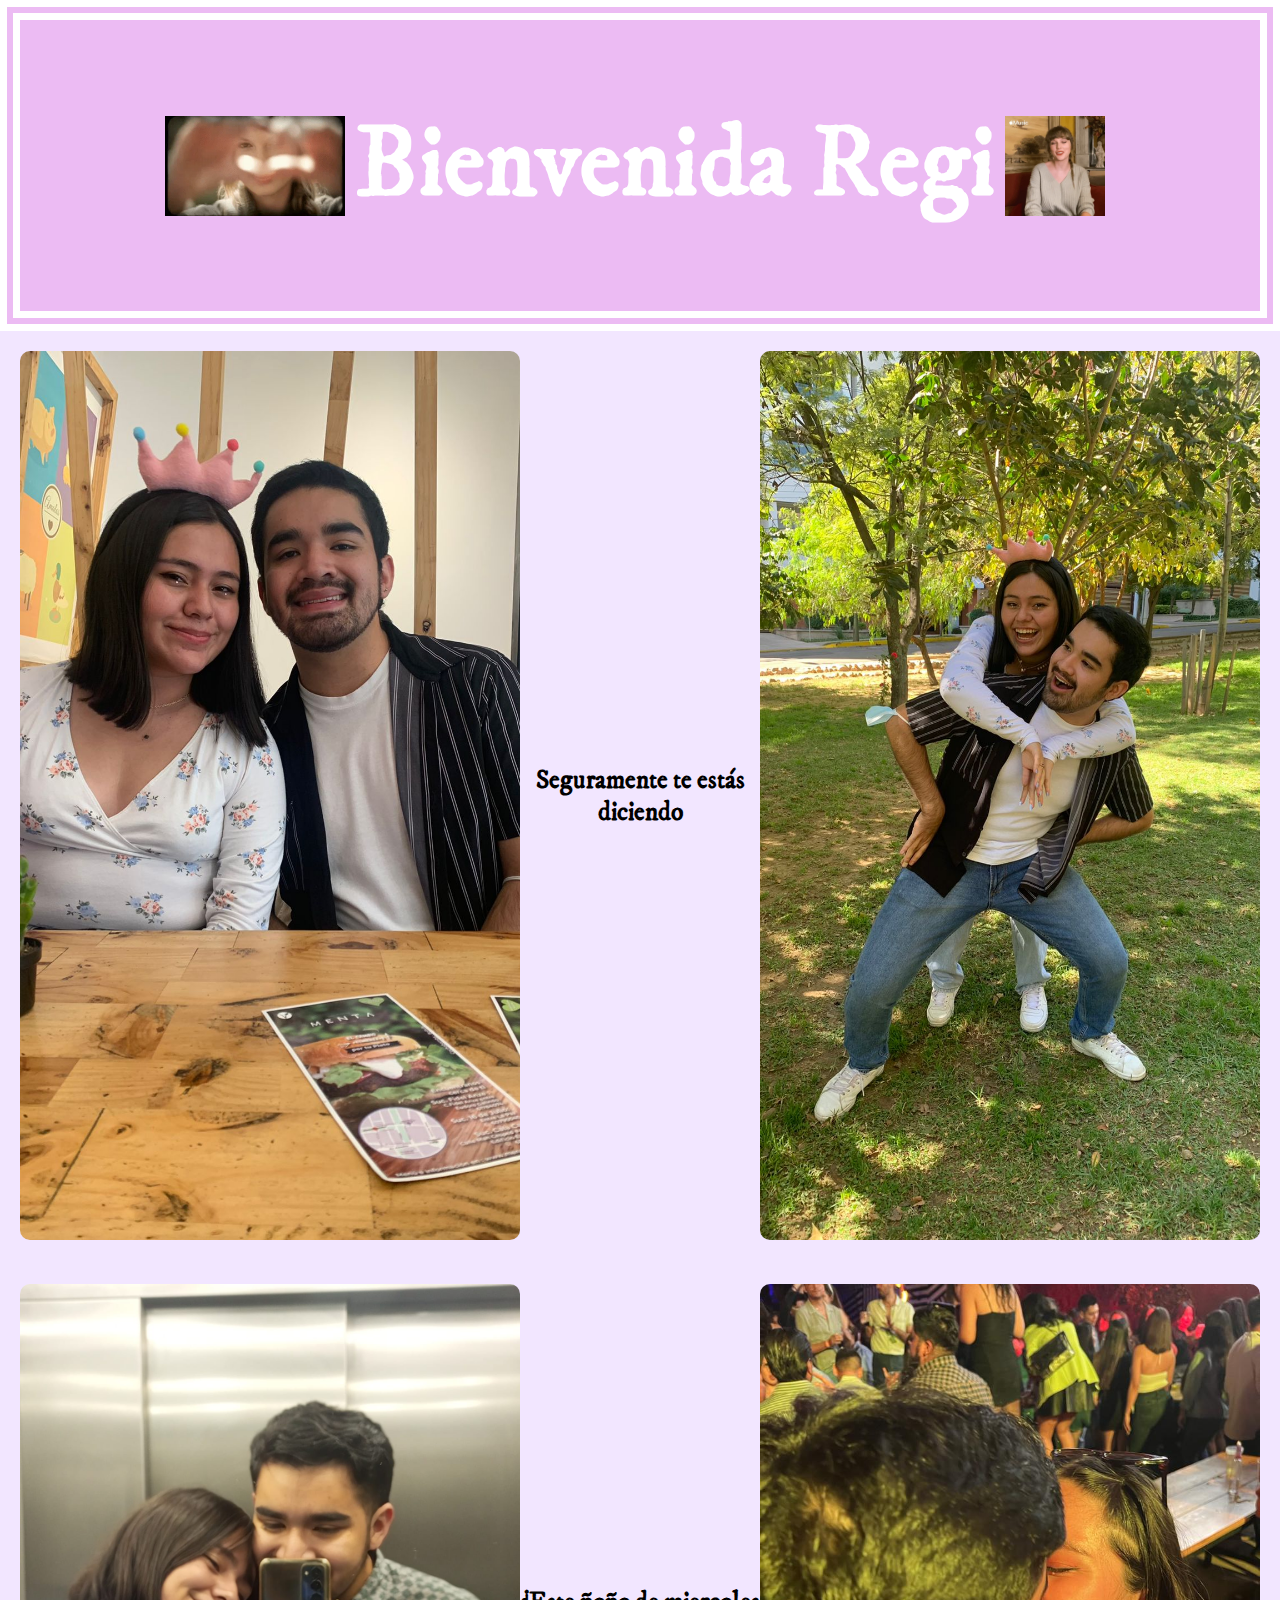
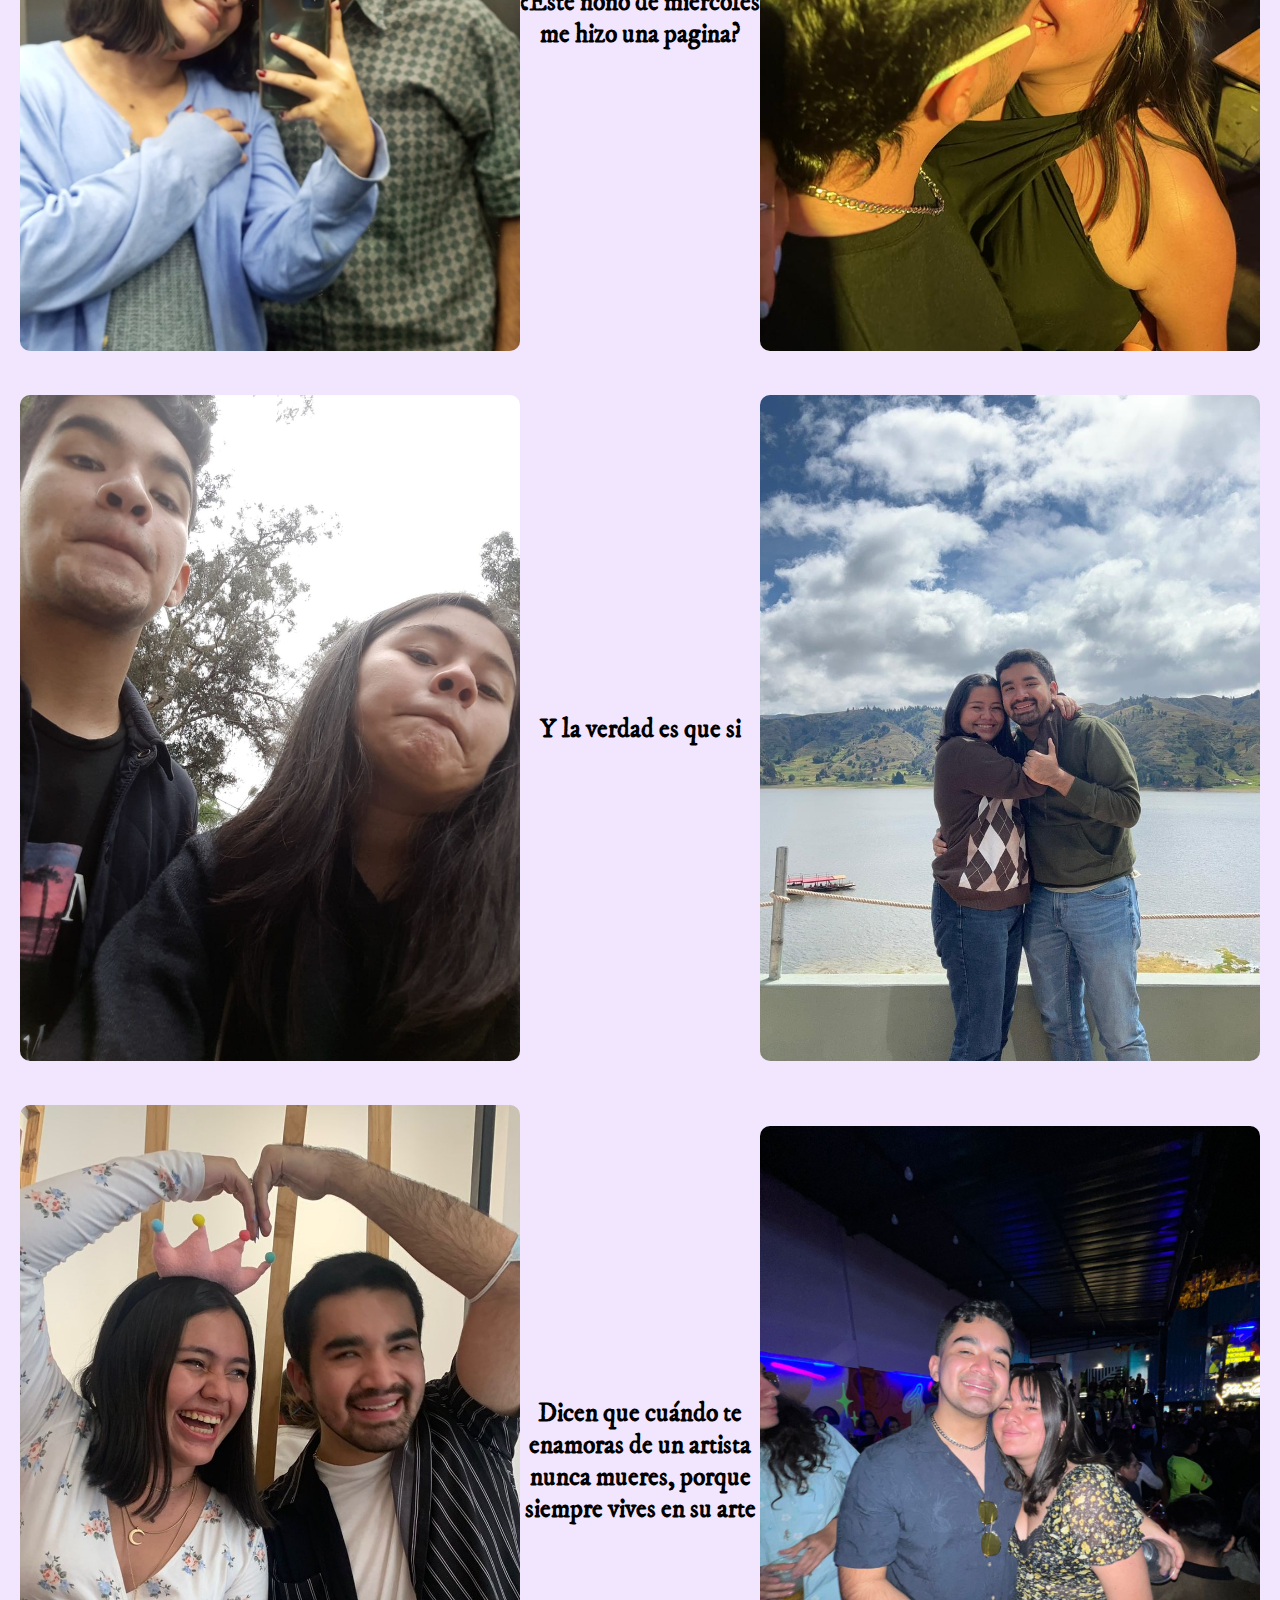
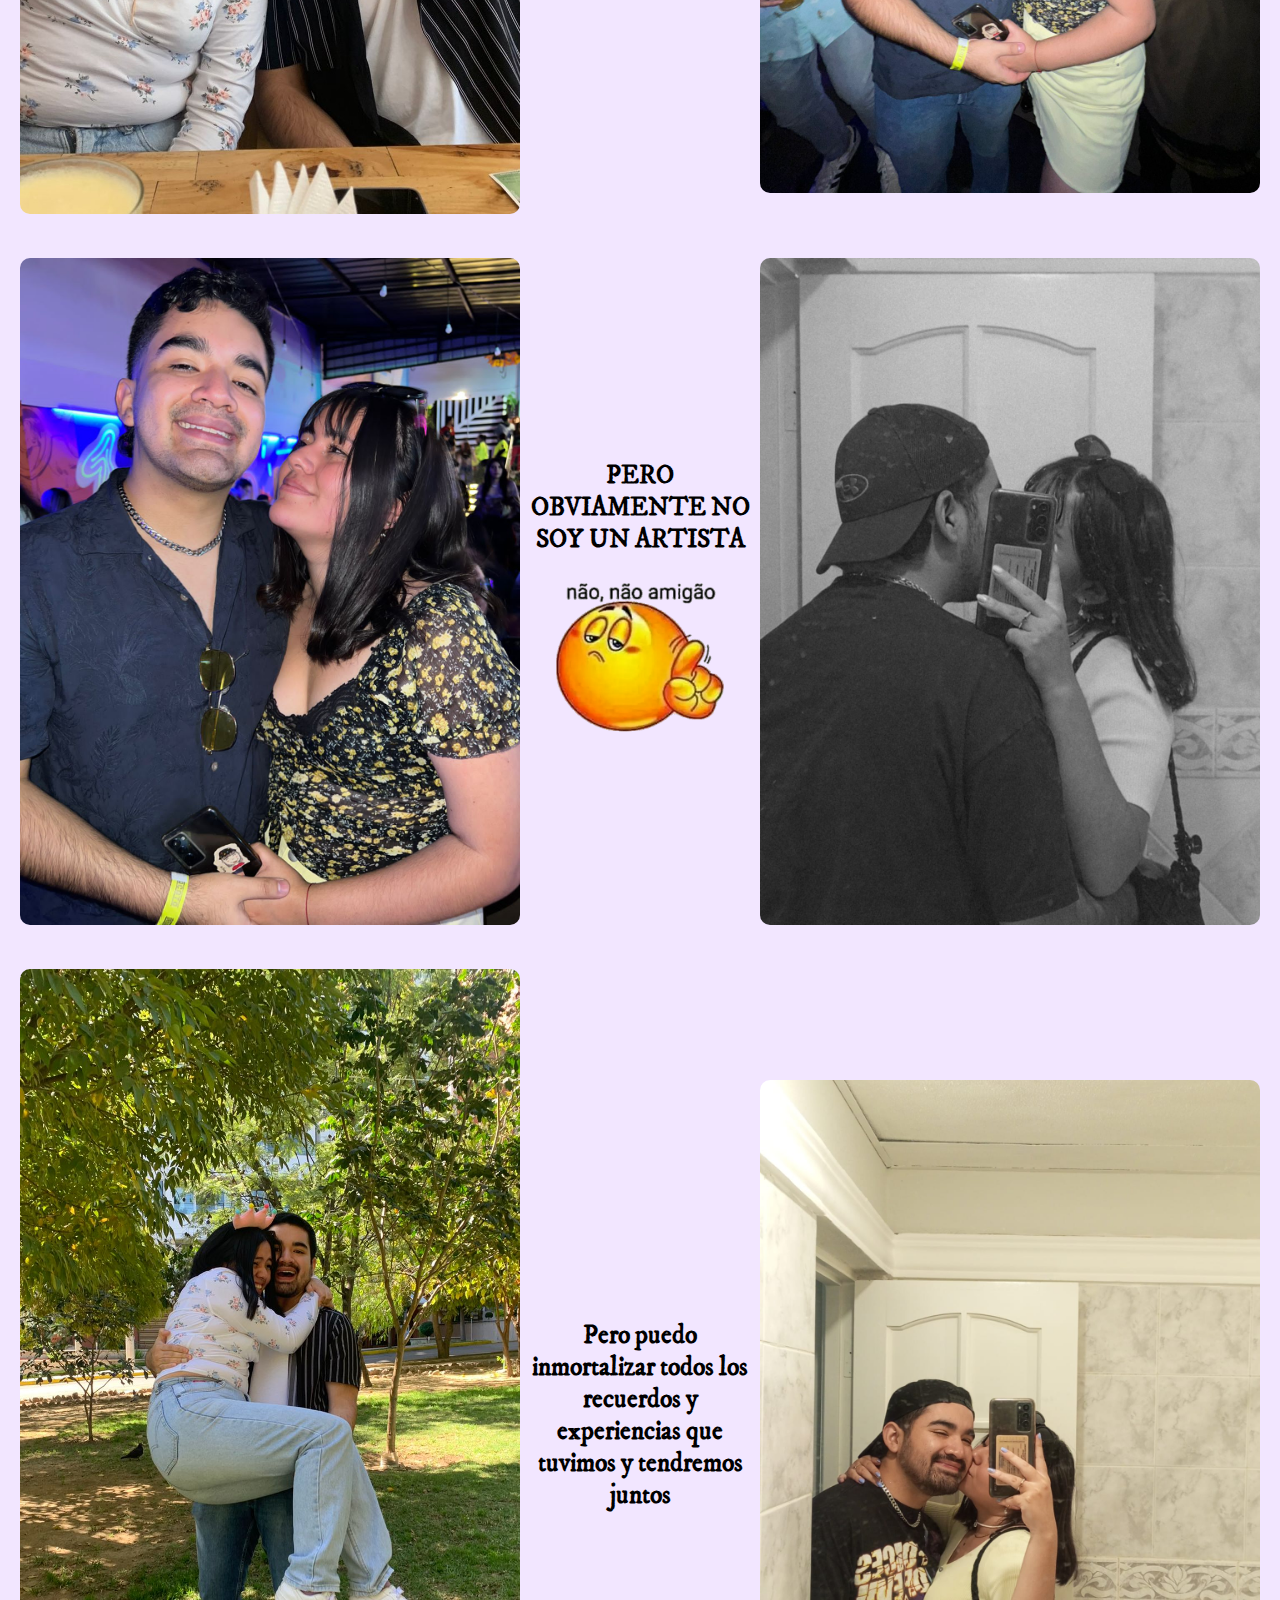
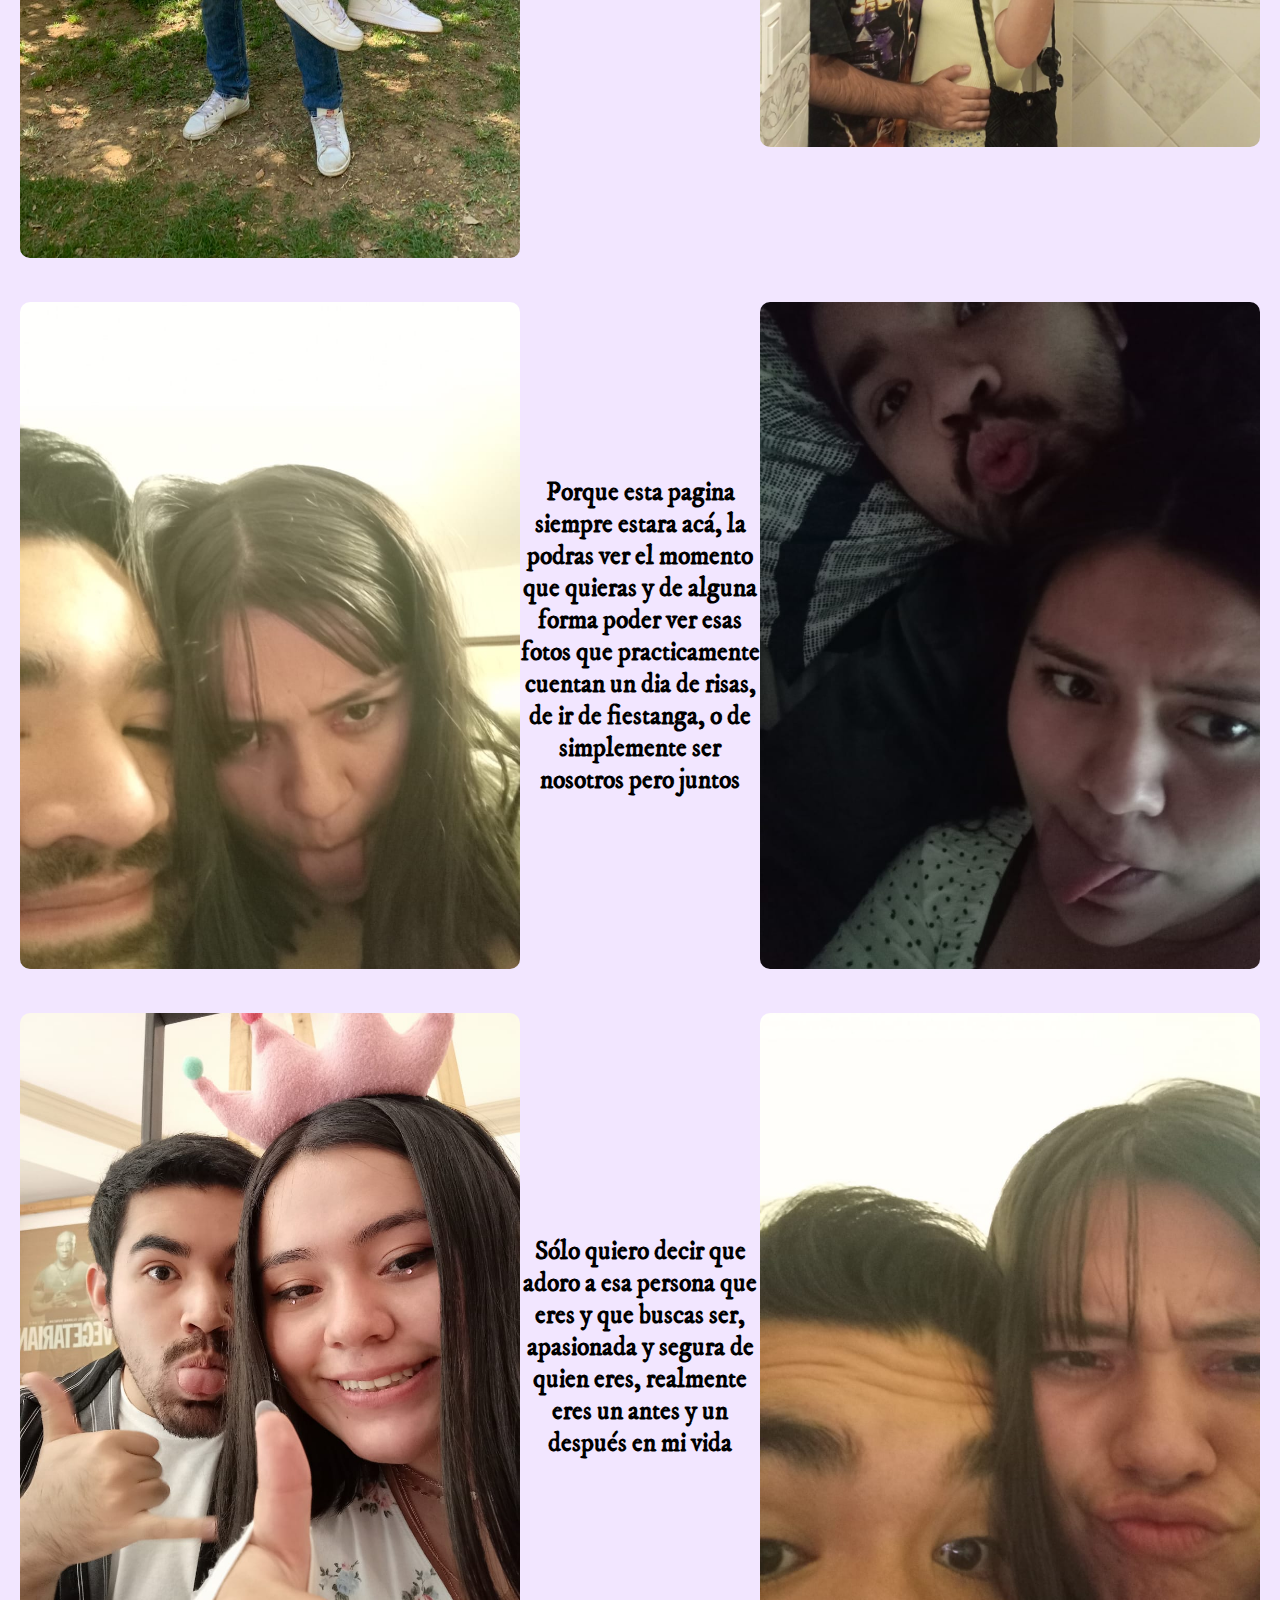
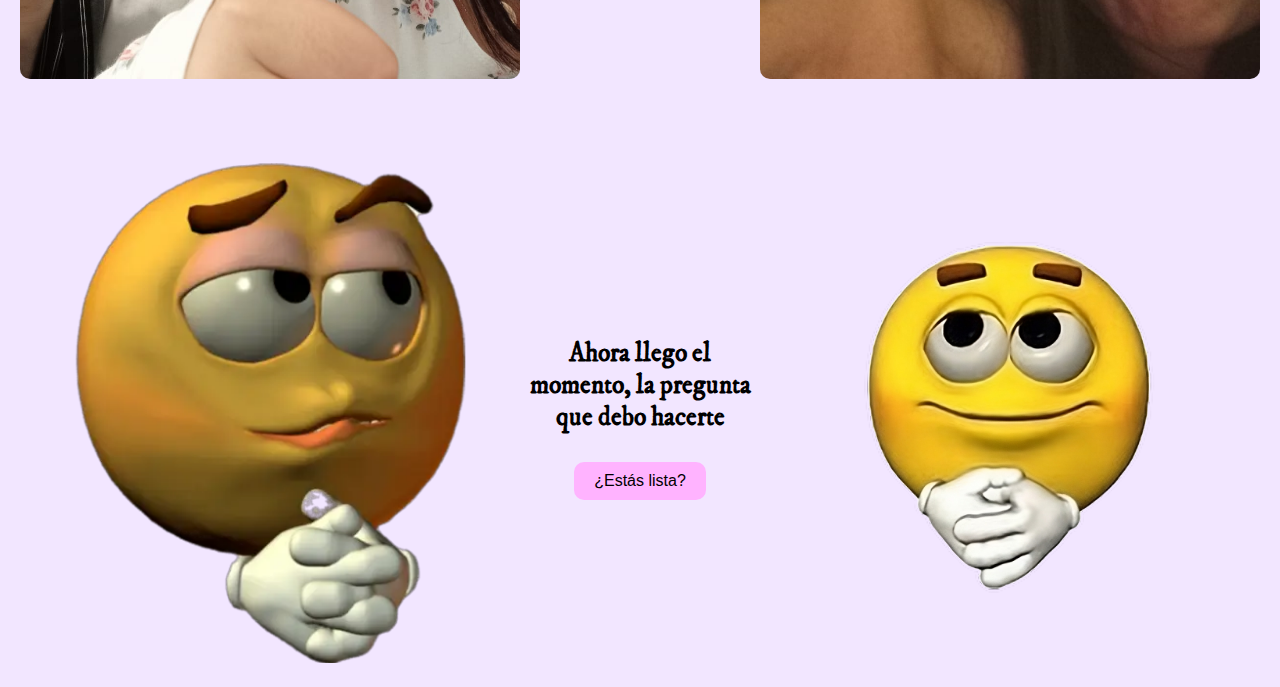
==== commit a8051d4a: "Añadido problemas con css" ====
--- a/index.html
+++ b/index.html
@@ -145,4 +145,6 @@
       <audio autoplay loop id="myAudio" src="assets/videoplayback.m4a"></audio>   </audio>
     <script src="scripts.js"></script>
   </body>
+
+  
   </html>
--- a/styles.css
+++ b/styles.css
@@ -277,8 +277,8 @@
     background-color: #ffb3ff;
   }
   .scale-up-left:hover {
-    transform: scale(1.2); /* Escala la imagen al 120% en el evento hover */
+    transform: scale(1.2);
   }
   .scale-up-right:hover {
-    transform: scale(1.2); /* Escala la imagen al 120% en el evento hover */
+    transform: scale(1.2);
   }